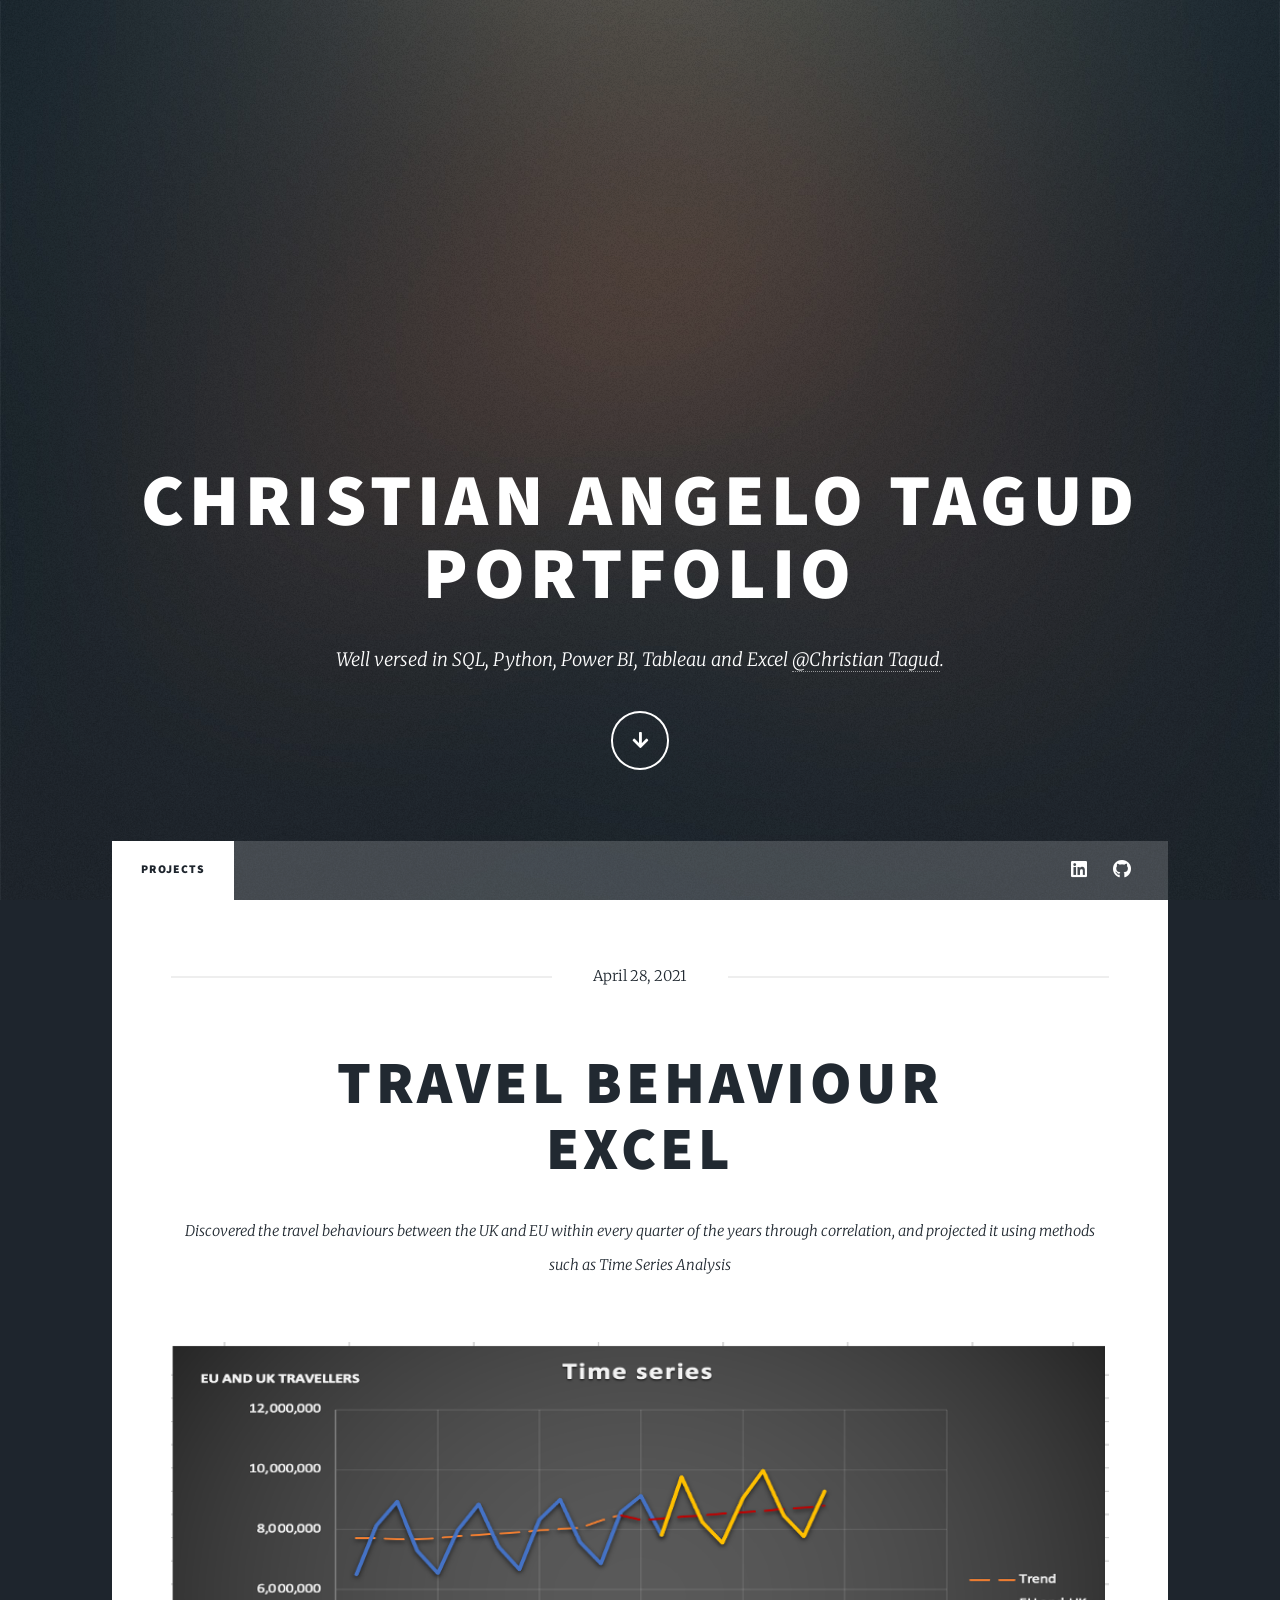
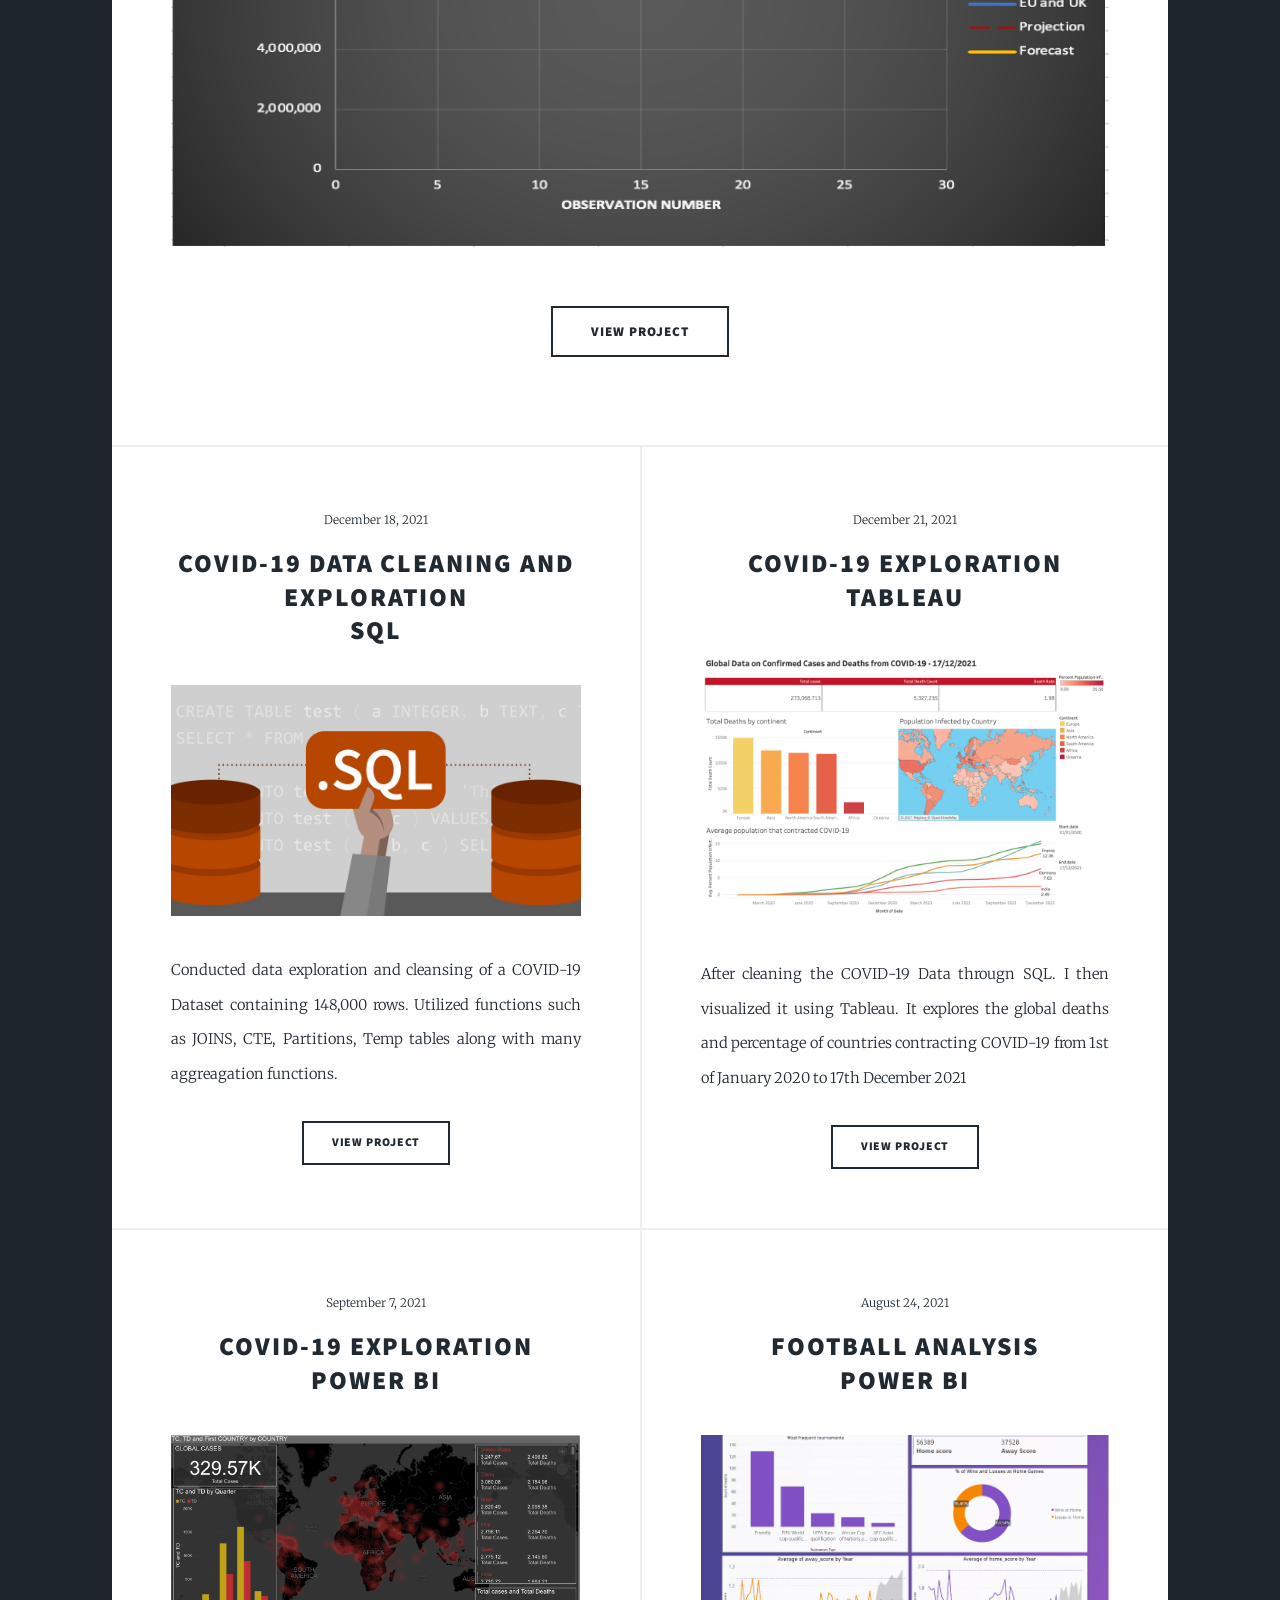
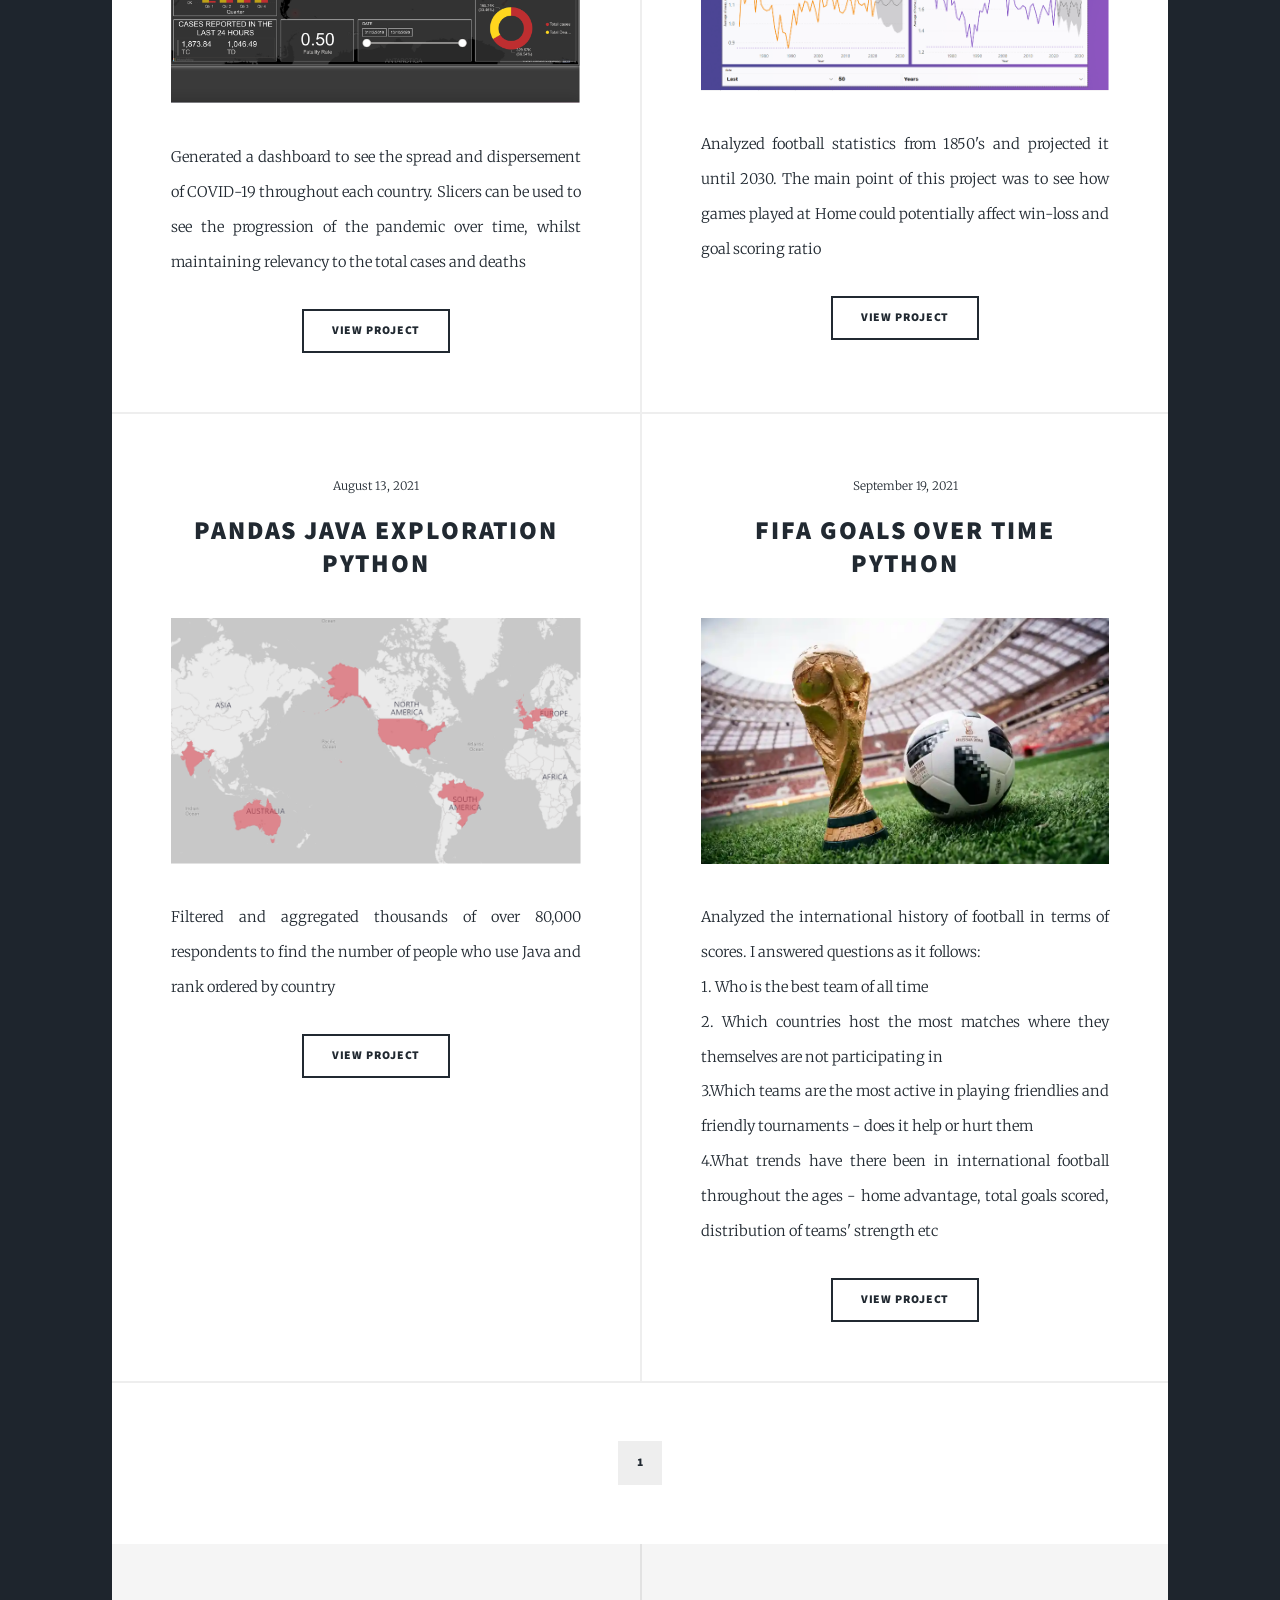
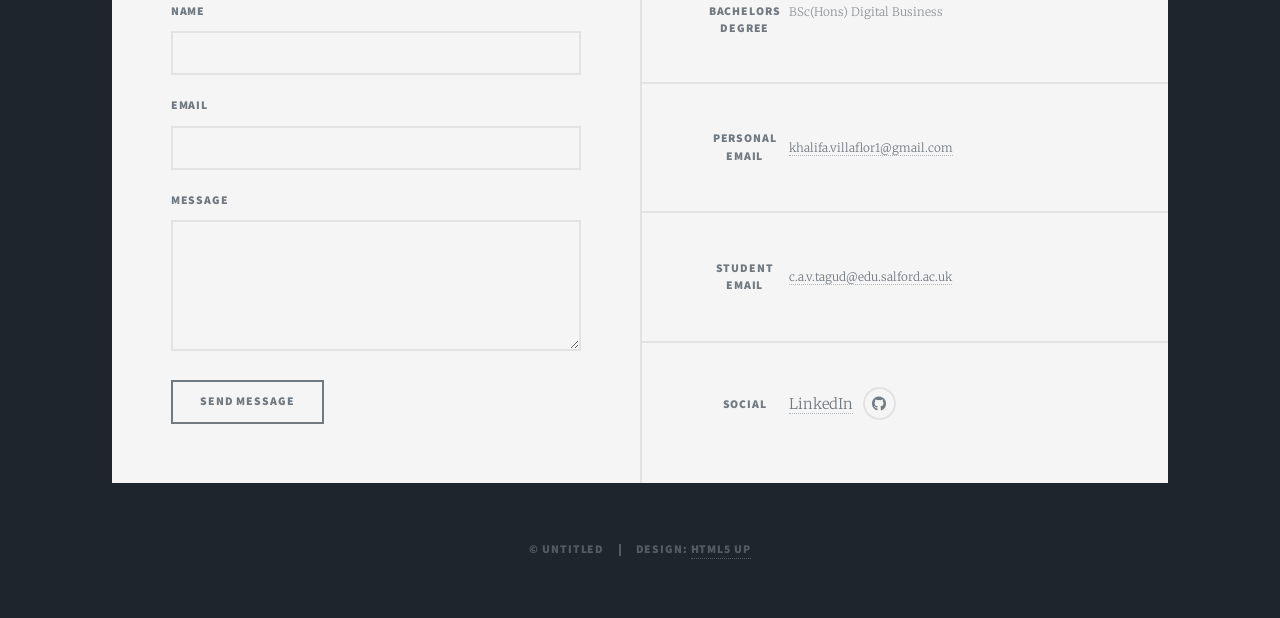
==== index.html @ 9b490830 "Add files via upload" ====
<!DOCTYPE HTML>
<!--
-->
<html>
	<head>
		<title>Christian Tagud's Portfolio Website</title>
		<meta charset="utf-8" />
		<meta name="viewport" content="width=device-width, initial-scale=1, user-scalable=no" />
		<link rel="stylesheet" href="assets/css/main.css" />
		<noscript><link rel="stylesheet" href="assets/css/noscript.css" /></noscript>
	</head>
	<body class="is-preload">

		<!-- Wrapper -->
			<div id="wrapper" class="fade-in">

				<!-- Intro -->
					<div id="intro">
						<h1>Christian Angelo Tagud </br>
						Portfolio</h1>
						<p>Well versed in SQL, Python, Power BI, Tableau and Excel <a href="https://www.linkedin.com/in/christian-villaflor-5797161b7/"> @Christian Tagud</a>.</p>
						<ul class="actions">
							<li><a href="https://github.com/ctagud" class="button icon solid solo fa-arrow-down scrolly">Continue</a></li>
						</ul>
					</div>


				<!-- Nav -->
					<nav id="nav">
						<ul class="links">
							<li class="active"><a href="index.html">Projects</a></li>
						</ul>
						<ul class="icons">
							<li><a href="https://www.linkedin.com/in/christian-villaflor-5797161b7/" class="icon brands fa-linkedin"><span class="label">Instagram</span></a></li>
							<li><a href="#" class="icon brands fa-github"><span class="label">GitHub</span></a></li>
						</ul>
					</nav>

				<!-- Main -->
					<div id="main">

						<!-- Featured Post -->
							<article class="post featured">
								<header class="major">
									<span class="date">April 28, 2021</span>
									<h2><a href="https://github.com/Khaloof123/Projects/blob/main/Travel%20behaviour.pdf">Travel Behaviour<br/>
									Excel</a></h2>
									<p>Discovered the travel behaviours between the UK and EU within every quarter of the years through correlation, and projected it using methods such as Time Series Analysis</p>
								</header>
								<a href="https://github.com/Khaloof123/Projects/blob/main/Travel%20behaviour.pdf" class="image main"><img src="images/time.png" alt="" /></a>
								<ul class="actions special">
									<li><a href="https://github.com/Khaloof123/Projects/blob/main/Travel%20behaviour.pdf" class="button large">VIEW PROJECT</a></li>
								</ul>
							</article>

						<!-- Posts -->
							<section class="posts">
								<article>
									<header>
										<span class="date">December 18, 2021</span>
										<h2><a href="https://github.com/Khaloof123/SQLprojects/blob/main/SQLDataExploration.sql" target = "_blank">Covid-19 Data Cleaning and exploration<br />
										SQL</a></h2>
									</header>

									<a href="https://github.com/Khaloof123/SQLprojects/blob/main/SQLDataExploration.sql" target = "_blank" class="image fit"><img src="images/sqlpic.jpg" alt="" /></a>
									<p>Conducted data exploration and cleansing of a COVID-19 Dataset containing 148,000 rows. Utilized functions such as JOINS, CTE, Partitions, Temp tables along with many aggreagation functions.</p>
									<ul class="actions special">
										<li><a href="https://github.com/Khaloof123/SQLprojects/blob/main/SQLDataExploration.sql" target = "_blank" class="button">VIEW PROJECT</a></li>
									</ul>
								</article>
								<article>
									<header>
										<span class="date">December 21, 2021</span>
										<h2><a href="https://public.tableau.com/app/profile/christian.angelo6536/viz/COVID-19Globalstatistics/Dashboard1" target = "_blank" >COVID-19 EXPLORATION<br />
										Tableau</a></h2>
									</header>
									<a href="https://public.tableau.com/app/profile/christian.angelo6536/viz/COVID-19Globalstatistics/Dashboard1" target = "_blank" class="image fit"><img src="images/tableau.png" alt="" /></a>
									<p>After cleaning the COVID-19 Data througn SQL. I then visualized it using Tableau. It explores the global deaths and percentage of countries contracting COVID-19 from 1st of January 2020 to 17th December 2021</p>
									<ul class="actions special">
										<li><a href="https://public.tableau.com/app/profile/christian.angelo6536/viz/COVID-19Globalstatistics/Dashboard1" class="button" target=”_blank”>VIEW PROJECT</a></li>
									</ul>
								</article>

								<article>
									<header>
										<span class="date">September 7, 2021</span>
										<h2><a href="https://github.com/Khaloof123/PowerBI/blob/main/Covid-19%20map-2.pdf" target = "_blank" >COVID-19 Exploration
										Power BI</a></h2>
									</header>
									<a href="https://github.com/Khaloof123/PowerBI/blob/main/Covid-19%20map-2.pdf" target = "_blank" class="image fit"><img src="images/Picture 1.png" alt="" /></a>
									<p>Generated a dashboard to see the spread and dispersement of COVID-19 throughout each country. Slicers can be used to see the progression of the pandemic over time, whilst maintaining relevancy to the total cases and deaths</p>
									<ul class="actions special">
										<li><a href="https://github.com/Khaloof123/PowerBI/blob/main/Covid-19%20map-2.pdf" target=”_blank” class="button">VIEW PROJECT</a></li>
									</ul>
								</article>
								<article>
									<header>
										<span class="date">August 24, 2021</span>
										<h2><a href="https://github.com/Khaloof123/PowerBI/blob/main/Updated%20football%20data-2.pdf" target = "_blank">Football analysis<br />
										Power BI</a></h2>
									</header>
									<a href="https://github.com/Khaloof123/PowerBI/blob/main/Updated%20football%20data-2.pdf" target = "_blank" class="image fit"><img src="images/Picture 2.png" alt="" /></a>
									<p>Analyzed football statistics from 1850's and projected it until 2030. The main point of this project was to see how games played at Home could potentially affect win-loss and goal scoring ratio</p>
									<ul class="actions special">
										<li><a href="https://github.com/Khaloof123/PowerBI/blob/main/Updated%20football%20data-2.pdf" target = "_blank" class="button">VIEW PROJECT</a></li>
									</ul>
								</article>
								<article>
									<header>
										<span class="date">August 13, 2021</span>
										<h2><a href="https://github.com/Khaloof123/Projects/blob/main/Pandas%20java%20project.ipynb" target = "_blank">Pandas Java exploration<br />
										Python</a></h2>
									</header>
									<a href="https://github.com/Khaloof123/Projects/blob/main/Pandas%20java%20project.ipynb" target = "_blank" class="image fit"><img src="images/map.png" alt="" /></a>
									<p>Filtered and aggregated thousands of over 80,000 respondents to find the number of people who use Java and rank ordered by country</p>
									<ul class="actions special">
										<li><a href="https://github.com/Khaloof123/Python-projects/blob/main/FIFA%20Goals%20over%20time.ipynb" target = "_blank"class="button">VIEW PROJECT</a></li>
									</ul>
								</article>
								<article>
									<header>
										<span class="date">September 19, 2021</span>
										<h2><a href="https://github.com/Khaloof123/Python-projects/blob/main/FIFA%20Goals%20over%20time.ipynb" target = "_blank">FIFA Goals over time<br />
									 	Python</a></h2>
									</header>
									<a href="https://github.com/Khaloof123/Python-projects/blob/main/FIFA%20Goals%20over%20time.ipynb" target = "_blank" class="image fit"><img src="images/fifa.webp" alt="" /></a>
									<p>Analyzed the international history of football in terms of scores. I answered questions as it follows: <br />
										1. Who is the best team of all time </br>
										2. Which countries host the most matches where they themselves are not participating in</br>
										3.Which teams are the most active in playing friendlies and friendly tournaments - does it help or hurt them</br>
										4.What trends have there been in international football throughout the ages - home advantage, total goals scored, distribution of teams' strength etc</br>

									</p>
									<ul class="actions special">
										<li><a href="https://github.com/Khaloof123/Python-projects/blob/main/FIFA%20Goals%20over%20time.ipynb" target = "_blank" class="button">VIEW PROJECT</a></li>
									</ul>
								</article>


							</section>

						<!-- Footer -->
							<footer>
								<div class="pagination">
									<!--<a href="#" class="previous">Prev</a>-->
									<a href="#" class="page active">1</a>

								</div>
							</footer>

					</div>

				<!-- Footer -->
					<footer id="footer">
						<section>
							<form method="post" action="#">
								<div class="fields">
									<div class="field">
										<label for="name">Name</label>
										<input type="text" name="name" id="name" />
									</div>
									<div class="field">
										<label for="email">Email</label>
										<input type="text" name="email" id="email" />
									</div>
									<div class="field">
										<label for="message">Message</label>
										<textarea name="message" id="message" rows="3"></textarea>
									</div>
								</div>
								<ul class="actions">
									<li><input type="submit" value="Send Message" /></li>
								</ul>
							</form>
						</section>
						<section class="split contact">
							<section class="alt">
								<h3>Bachelors degree</h3>
								<p>BSc(Hons) Digital Business</p>
							</section>
							<section>
								<h3>Personal email</h3>
								<p><a href="#">khalifa.villaflor1@gmail.com</a></p>
							</section>
							<section>
								<h3>Student email</h3>
								<p><a href="#">c.a.v.tagud@edu.salford.ac.uk</a></p>
							</section>
							<section>
								<h3>Social</h3>
								<ul class="icons alt">
									<li><a href="https://www.linkedin.com/in/christian-villaflor-5797161b7/"><span class="label">LinkedIn</span></a></li>
									<li><a href="https://github.com/ctagud" class="icon brands alt fa-github"><span class="label">GitHub</span></a></li>
								</ul>
							</section>
						</section>
					</footer>

				<!-- Copyright -->
					<div id="copyright">
						<ul><li>&copy; Untitled</li><li>Design: <a href="https://html5up.net">HTML5 UP</a></li></ul>
					</div>

			</div>

		<!-- Scripts -->
			<script src="assets/js/jquery.min.js"></script>
			<script src="assets/js/jquery.scrollex.min.js"></script>
			<script src="assets/js/jquery.scrolly.min.js"></script>
			<script src="assets/js/browser.min.js"></script>
			<script src="assets/js/breakpoints.min.js"></script>
			<script src="assets/js/util.js"></script>
			<script src="assets/js/main.js"></script>

	</body>
</html>
---- assets/css/main.css ----
@import url(fontawesome-all.min.css);
@import url("https://fonts.googleapis.com/css?family=Merriweather:300,700,300italic,700italic|Source+Sans+Pro:900");

/*
	Massively by HTML5 UP
	html5up.net | @ajlkn
	Free for personal and commercial use under the CCA 3.0 license (html5up.net/license)
*/

html, body, div, span, applet, object,
iframe, h1, h2, h3, h4, h5, h6, p, blockquote,
pre, a, abbr, acronym, address, big, cite,
code, del, dfn, em, img, ins, kbd, q, s, samp,
small, strike, strong, sub, sup, tt, var, b,
u, i, center, dl, dt, dd, ol, ul, li, fieldset,
form, label, legend, table, caption, tbody,
tfoot, thead, tr, th, td, article, aside,
canvas, details, embed, figure, figcaption,
footer, header, hgroup, menu, nav, output, ruby,
section, summary, time, mark, audio, video {
	margin: 0;
	padding: 0;
	border: 0;
	font-size: 100%;
	font: inherit;
	vertical-align: baseline;}

article, aside, details, figcaption, figure,
footer, header, hgroup, menu, nav, section {
	display: block;}

body {
	line-height: 1;
}

ol, ul {
	list-style: none;
}

blockquote, q {
	quotes: none;
}

	blockquote:before, blockquote:after, q:before, q:after {
		content: '';
		content: none;
	}

table {
	border-collapse: collapse;
	border-spacing: 0;
}

body {
	-webkit-text-size-adjust: none;
}

mark {
	background-color: transparent;
	color: inherit;
}

input::-moz-focus-inner {
	border: 0;
	padding: 0;
}

input, select, textarea {
	-moz-appearance: none;
	-webkit-appearance: none;
	-ms-appearance: none;
	appearance: none;
}

/* Basic */

	@-ms-viewport {
		width: device-width;
	}

	body {
		-ms-overflow-style: scrollbar;
	}

	@media screen and (max-width: 480px) {

		html, body {
			min-width: 320px;
		}

	}

	html {
		box-sizing: border-box;
	}

	*, *:before, *:after {
		box-sizing: inherit;
	}

	body {
		background-color: #1e252d;
	}

		body.is-preload *, body.is-preload *:before, body.is-preload *:after {
			-moz-animation: none !important;
			-webkit-animation: none !important;
			-ms-animation: none !important;
			animation: none !important;
			-moz-transition: none !important;
			-webkit-transition: none !important;
			-ms-transition: none !important;
			transition: none !important;
		}

/* Type */

	html {
		font-size: 16pt;
	}

		@media screen and (max-width: 1680px) {

			html {
				font-size: 12pt;
			}

		}

		@media screen and (max-width: 1280px) {

			html {
				font-size: 11pt;
			}

		}

		@media screen and (max-width: 360px) {

			html {
				font-size: 10pt;
			}

		}

	body {
		color: #212931;
	}

	body, input, select, textarea {
		font-family: "Merriweather", Georgia, serif;
		font-weight: 300;
		font-size: 1rem;
		line-height: 2.375;
	}

	a {
		-moz-transition: color 0.2s ease-in-out, background-color 0.2s ease-in-out, border-color 0.2s ease-in-out, box-shadow 0.2s ease-in-out;
		-webkit-transition: color 0.2s ease-in-out, background-color 0.2s ease-in-out, border-color 0.2s ease-in-out, box-shadow 0.2s ease-in-out;
		-ms-transition: color 0.2s ease-in-out, background-color 0.2s ease-in-out, border-color 0.2s ease-in-out, box-shadow 0.2s ease-in-out;
		transition: color 0.2s ease-in-out, background-color 0.2s ease-in-out, border-color 0.2s ease-in-out, box-shadow 0.2s ease-in-out;
		border-bottom: dotted 1px;
		text-decoration: none;
	}

		a:hover {
			border-bottom-color: transparent;
		}

	strong, b {
		font-weight: 600;
	}

	em, i {
		font-style: italic;
	}

	p {
		text-align: justify;
		margin: 0 0 2rem 0;
	}

	h1, h2, h3, h4, h5, h6 {
		font-family: "Source Sans Pro", Helvetica, sans-serif;
		font-weight: 900;
		line-height: 1.5;
		letter-spacing: 0.075em;
		text-transform: uppercase;
		margin: 0 0 1rem 0;
	}

		h1 a, h2 a, h3 a, h4 a, h5 a, h6 a {
			border-bottom: 0;
			color: inherit;
			text-decoration: none;
		}

	h1 {
		font-size: 4rem;
		line-height: 1.1;
		margin: 0 0 2rem 0;
	}

	h2 {
		font-size: 1.75rem;
		line-height: 1.3;
		margin: 0 0 1.5rem 0;
	}

	h3 {
		font-size: 1.25rem;
		margin: 0 0 1.5rem 0;
	}

	h4 {
		font-size: 1rem;
	}

	h5 {
		font-size: 0.9rem;
	}

	h6 {
		font-size: 0.8rem;
	}

	sub {
		font-size: 0.8rem;
		position: relative;
		top: 0.5rem;
	}

	sup {
		font-size: 0.8rem;
		position: relative;
		top: -0.5rem;
	}

	blockquote {
		border-left: solid 4px;
		font-style: italic;
		margin: 0 0 2rem 0;
		padding: 0.5rem 0 0.5rem 2rem;
	}

	code {
		border: solid 2px;
		font-family: "Courier New", monospace;
		font-size: 0.9rem;
		margin: 0 0.25rem;
		padding: 0.25rem 0.65rem;
	}

	pre {
		-webkit-overflow-scrolling: touch;
		font-family: "Courier New", monospace;
		font-size: 0.9rem;
		margin: 0 0 2rem 0;
	}

		pre code {
			display: block;
			line-height: 1.75;
			padding: 1rem 1.5rem;
			overflow-x: auto;
		}

	hr {
		border: 0;
		border-bottom: solid 2px;
		margin: 3rem 0;
	}

		hr.major {
			margin: 5rem 0;
		}

	.align-left {
		text-align: left;
	}

	.align-center {
		text-align: center;
	}

	.align-right {
		text-align: right;
	}

	input, select, textarea {
		color: #212931;
	}

	a {
		color: #212931;
		border-bottom-color: rgba(33, 41, 49, 0.5);
	}

		a:hover {
			border-bottom-color: transparent;
			color: #18bfef !important;
		}

	strong, b {
		color: #212931;
	}

	h1, h2, h3, h4, h5, h6 {
		color: #212931;
	}

	blockquote {
		border-left-color: #eeeeee;
	}

	code {
		background: rgba(220, 220, 220, 0.25);
		border-color: #eeeeee;
	}

	hr {
		border-bottom-color: #eeeeee;
	}

/* Row */

	.row {
		display: flex;
		flex-wrap: wrap;
		box-sizing: border-box;
		align-items: stretch;
	}

		.row > * {
			box-sizing: border-box;
		}

		.row.gtr-uniform > * > :last-child {
			margin-bottom: 0;
		}

		.row.aln-left {
			justify-content: flex-start;
		}

		.row.aln-center {
			justify-content: center;
		}

		.row.aln-right {
			justify-content: flex-end;
		}

		.row.aln-top {
			align-items: flex-start;
		}

		.row.aln-middle {
			align-items: center;
		}

		.row.aln-bottom {
			align-items: flex-end;
		}

		.row > .imp {
			order: -1;
		}

		.row > .col-1 {
			width: 8.33333%;
		}

		.row > .off-1 {
			margin-left: 8.33333%;
		}

		.row > .col-2 {
			width: 16.66667%;
		}

		.row > .off-2 {
			margin-left: 16.66667%;
		}

		.row > .col-3 {
			width: 25%;
		}

		.row > .off-3 {
			margin-left: 25%;
		}

		.row > .col-4 {
			width: 33.33333%;
		}

		.row > .off-4 {
			margin-left: 33.33333%;
		}

		.row > .col-5 {
			width: 41.66667%;
		}

		.row > .off-5 {
			margin-left: 41.66667%;
		}

		.row > .col-6 {
			width: 50%;
		}

		.row > .off-6 {
			margin-left: 50%;
		}

		.row > .col-7 {
			width: 58.33333%;
		}

		.row > .off-7 {
			margin-left: 58.33333%;
		}

		.row > .col-8 {
			width: 66.66667%;
		}

		.row > .off-8 {
			margin-left: 66.66667%;
		}

		.row > .col-9 {
			width: 75%;
		}

		.row > .off-9 {
			margin-left: 75%;
		}

		.row > .col-10 {
			width: 83.33333%;
		}

		.row > .off-10 {
			margin-left: 83.33333%;
		}

		.row > .col-11 {
			width: 91.66667%;
		}

		.row > .off-11 {
			margin-left: 91.66667%;
		}

		.row > .col-12 {
			width: 100%;
		}

		.row > .off-12 {
			margin-left: 100%;
		}

		.row.gtr-0 {
			margin-top: 0;
			margin-left: 0rem;
		}

			.row.gtr-0 > * {
				padding: 0 0 0 0rem;
			}

			.row.gtr-0.gtr-uniform {
				margin-top: 0rem;
			}

				.row.gtr-0.gtr-uniform > * {
					padding-top: 0rem;
				}

		.row.gtr-25 {
			margin-top: 0;
			margin-left: -0.375rem;
		}

			.row.gtr-25 > * {
				padding: 0 0 0 0.375rem;
			}

			.row.gtr-25.gtr-uniform {
				margin-top: -0.375rem;
			}

				.row.gtr-25.gtr-uniform > * {
					padding-top: 0.375rem;
				}

		.row.gtr-50 {
			margin-top: 0;
			margin-left: -0.75rem;
		}

			.row.gtr-50 > * {
				padding: 0 0 0 0.75rem;
			}

			.row.gtr-50.gtr-uniform {
				margin-top: -0.75rem;
			}

				.row.gtr-50.gtr-uniform > * {
					padding-top: 0.75rem;
				}

		.row {
			margin-top: 0;
			margin-left: -1.5rem;
		}

			.row > * {
				padding: 0 0 0 1.5rem;
			}

			.row.gtr-uniform {
				margin-top: -1.5rem;
			}

				.row.gtr-uniform > * {
					padding-top: 1.5rem;
				}

		.row.gtr-150 {
			margin-top: 0;
			margin-left: -2.25rem;
		}

			.row.gtr-150 > * {
				padding: 0 0 0 2.25rem;
			}

			.row.gtr-150.gtr-uniform {
				margin-top: -2.25rem;
			}

				.row.gtr-150.gtr-uniform > * {
					padding-top: 2.25rem;
				}

		.row.gtr-200 {
			margin-top: 0;
			margin-left: -3rem;
		}

			.row.gtr-200 > * {
				padding: 0 0 0 3rem;
			}

			.row.gtr-200.gtr-uniform {
				margin-top: -3rem;
			}

				.row.gtr-200.gtr-uniform > * {
					padding-top: 3rem;
				}

		@media screen and (max-width: 1680px) {

			.row {
				display: flex;
				flex-wrap: wrap;
				box-sizing: border-box;
				align-items: stretch;
			}

				.row > * {
					box-sizing: border-box;
				}

				.row.gtr-uniform > * > :last-child {
					margin-bottom: 0;
				}

				.row.aln-left {
					justify-content: flex-start;
				}

				.row.aln-center {
					justify-content: center;
				}

				.row.aln-right {
					justify-content: flex-end;
				}

				.row.aln-top {
					align-items: flex-start;
				}

				.row.aln-middle {
					align-items: center;
				}

				.row.aln-bottom {
					align-items: flex-end;
				}

				.row > .imp-xlarge {
					order: -1;
				}

				.row > .col-1-xlarge {
					width: 8.33333%;
				}

				.row > .off-1-xlarge {
					margin-left: 8.33333%;
				}

				.row > .col-2-xlarge {
					width: 16.66667%;
				}

				.row > .off-2-xlarge {
					margin-left: 16.66667%;
				}

				.row > .col-3-xlarge {
					width: 25%;
				}

				.row > .off-3-xlarge {
					margin-left: 25%;
				}

				.row > .col-4-xlarge {
					width: 33.33333%;
				}

				.row > .off-4-xlarge {
					margin-left: 33.33333%;
				}

				.row > .col-5-xlarge {
					width: 41.66667%;
				}

				.row > .off-5-xlarge {
					margin-left: 41.66667%;
				}

				.row > .col-6-xlarge {
					width: 50%;
				}

				.row > .off-6-xlarge {
					margin-left: 50%;
				}

				.row > .col-7-xlarge {
					width: 58.33333%;
				}

				.row > .off-7-xlarge {
					margin-left: 58.33333%;
				}

				.row > .col-8-xlarge {
					width: 66.66667%;
				}

				.row > .off-8-xlarge {
					margin-left: 66.66667%;
				}

				.row > .col-9-xlarge {
					width: 75%;
				}

				.row > .off-9-xlarge {
					margin-left: 75%;
				}

				.row > .col-10-xlarge {
					width: 83.33333%;
				}

				.row > .off-10-xlarge {
					margin-left: 83.33333%;
				}

				.row > .col-11-xlarge {
					width: 91.66667%;
				}

				.row > .off-11-xlarge {
					margin-left: 91.66667%;
				}

				.row > .col-12-xlarge {
					width: 100%;
				}

				.row > .off-12-xlarge {
					margin-left: 100%;
				}

				.row.gtr-0 {
					margin-top: 0;
					margin-left: 0rem;
				}

					.row.gtr-0 > * {
						padding: 0 0 0 0rem;
					}

					.row.gtr-0.gtr-uniform {
						margin-top: 0rem;
					}

						.row.gtr-0.gtr-uniform > * {
							padding-top: 0rem;
						}

				.row.gtr-25 {
					margin-top: 0;
					margin-left: -0.375rem;
				}

					.row.gtr-25 > * {
						padding: 0 0 0 0.375rem;
					}

					.row.gtr-25.gtr-uniform {
						margin-top: -0.375rem;
					}

						.row.gtr-25.gtr-uniform > * {
							padding-top: 0.375rem;
						}

				.row.gtr-50 {
					margin-top: 0;
					margin-left: -0.75rem;
				}

					.row.gtr-50 > * {
						padding: 0 0 0 0.75rem;
					}

					.row.gtr-50.gtr-uniform {
						margin-top: -0.75rem;
					}

						.row.gtr-50.gtr-uniform > * {
							padding-top: 0.75rem;
						}

				.row {
					margin-top: 0;
					margin-left: -1.5rem;
				}

					.row > * {
						padding: 0 0 0 1.5rem;
					}

					.row.gtr-uniform {
						margin-top: -1.5rem;
					}

						.row.gtr-uniform > * {
							padding-top: 1.5rem;
						}

				.row.gtr-150 {
					margin-top: 0;
					margin-left: -2.25rem;
				}

					.row.gtr-150 > * {
						padding: 0 0 0 2.25rem;
					}

					.row.gtr-150.gtr-uniform {
						margin-top: -2.25rem;
					}

						.row.gtr-150.gtr-uniform > * {
							padding-top: 2.25rem;
						}

				.row.gtr-200 {
					margin-top: 0;
					margin-left: -3rem;
				}

					.row.gtr-200 > * {
						padding: 0 0 0 3rem;
					}

					.row.gtr-200.gtr-uniform {
						margin-top: -3rem;
					}

						.row.gtr-200.gtr-uniform > * {
							padding-top: 3rem;
						}

		}

		@media screen and (max-width: 1280px) {

			.row {
				display: flex;
				flex-wrap: wrap;
				box-sizing: border-box;
				align-items: stretch;
			}

				.row > * {
					box-sizing: border-box;
				}

				.row.gtr-uniform > * > :last-child {
					margin-bottom: 0;
				}

				.row.aln-left {
					justify-content: flex-start;
				}

				.row.aln-center {
					justify-content: center;
				}

				.row.aln-right {
					justify-content: flex-end;
				}

				.row.aln-top {
					align-items: flex-start;
				}

				.row.aln-middle {
					align-items: center;
				}

				.row.aln-bottom {
					align-items: flex-end;
				}

				.row > .imp-large {
					order: -1;
				}

				.row > .col-1-large {
					width: 8.33333%;
				}

				.row > .off-1-large {
					margin-left: 8.33333%;
				}

				.row > .col-2-large {
					width: 16.66667%;
				}

				.row > .off-2-large {
					margin-left: 16.66667%;
				}

				.row > .col-3-large {
					width: 25%;
				}

				.row > .off-3-large {
					margin-left: 25%;
				}

				.row > .col-4-large {
					width: 33.33333%;
				}

				.row > .off-4-large {
					margin-left: 33.33333%;
				}

				.row > .col-5-large {
					width: 41.66667%;
				}

				.row > .off-5-large {
					margin-left: 41.66667%;
				}

				.row > .col-6-large {
					width: 50%;
				}

				.row > .off-6-large {
					margin-left: 50%;
				}

				.row > .col-7-large {
					width: 58.33333%;
				}

				.row > .off-7-large {
					margin-left: 58.33333%;
				}

				.row > .col-8-large {
					width: 66.66667%;
				}

				.row > .off-8-large {
					margin-left: 66.66667%;
				}

				.row > .col-9-large {
					width: 75%;
				}

				.row > .off-9-large {
					margin-left: 75%;
				}

				.row > .col-10-large {
					width: 83.33333%;
				}

				.row > .off-10-large {
					margin-left: 83.33333%;
				}

				.row > .col-11-large {
					width: 91.66667%;
				}

				.row > .off-11-large {
					margin-left: 91.66667%;
				}

				.row > .col-12-large {
					width: 100%;
				}

				.row > .off-12-large {
					margin-left: 100%;
				}

				.row.gtr-0 {
					margin-top: 0;
					margin-left: 0rem;
				}

					.row.gtr-0 > * {
						padding: 0 0 0 0rem;
					}

					.row.gtr-0.gtr-uniform {
						margin-top: 0rem;
					}

						.row.gtr-0.gtr-uniform > * {
							padding-top: 0rem;
						}

				.row.gtr-25 {
					margin-top: 0;
					margin-left: -0.375rem;
				}

					.row.gtr-25 > * {
						padding: 0 0 0 0.375rem;
					}

					.row.gtr-25.gtr-uniform {
						margin-top: -0.375rem;
					}

						.row.gtr-25.gtr-uniform > * {
							padding-top: 0.375rem;
						}

				.row.gtr-50 {
					margin-top: 0;
					margin-left: -0.75rem;
				}

					.row.gtr-50 > * {
						padding: 0 0 0 0.75rem;
					}

					.row.gtr-50.gtr-uniform {
						margin-top: -0.75rem;
					}

						.row.gtr-50.gtr-uniform > * {
							padding-top: 0.75rem;
						}

				.row {
					margin-top: 0;
					margin-left: -1.5rem;
				}

					.row > * {
						padding: 0 0 0 1.5rem;
					}

					.row.gtr-uniform {
						margin-top: -1.5rem;
					}

						.row.gtr-uniform > * {
							padding-top: 1.5rem;
						}

				.row.gtr-150 {
					margin-top: 0;
					margin-left: -2.25rem;
				}

					.row.gtr-150 > * {
						padding: 0 0 0 2.25rem;
					}

					.row.gtr-150.gtr-uniform {
						margin-top: -2.25rem;
					}

						.row.gtr-150.gtr-uniform > * {
							padding-top: 2.25rem;
						}

				.row.gtr-200 {
					margin-top: 0;
					margin-left: -3rem;
				}

					.row.gtr-200 > * {
						padding: 0 0 0 3rem;
					}

					.row.gtr-200.gtr-uniform {
						margin-top: -3rem;
					}

						.row.gtr-200.gtr-uniform > * {
							padding-top: 3rem;
						}

		}

		@media screen and (max-width: 980px) {

			.row {
				display: flex;
				flex-wrap: wrap;
				box-sizing: border-box;
				align-items: stretch;
			}

				.row > * {
					box-sizing: border-box;
				}

				.row.gtr-uniform > * > :last-child {
					margin-bottom: 0;
				}

				.row.aln-left {
					justify-content: flex-start;
				}

				.row.aln-center {
					justify-content: center;
				}

				.row.aln-right {
					justify-content: flex-end;
				}

				.row.aln-top {
					align-items: flex-start;
				}

				.row.aln-middle {
					align-items: center;
				}

				.row.aln-bottom {
					align-items: flex-end;
				}

				.row > .imp-medium {
					order: -1;
				}

				.row > .col-1-medium {
					width: 8.33333%;
				}

				.row > .off-1-medium {
					margin-left: 8.33333%;
				}

				.row > .col-2-medium {
					width: 16.66667%;
				}

				.row > .off-2-medium {
					margin-left: 16.66667%;
				}

				.row > .col-3-medium {
					width: 25%;
				}

				.row > .off-3-medium {
					margin-left: 25%;
				}

				.row > .col-4-medium {
					width: 33.33333%;
				}

				.row > .off-4-medium {
					margin-left: 33.33333%;
				}

				.row > .col-5-medium {
					width: 41.66667%;
				}

				.row > .off-5-medium {
					margin-left: 41.66667%;
				}

				.row > .col-6-medium {
					width: 50%;
				}

				.row > .off-6-medium {
					margin-left: 50%;
				}

				.row > .col-7-medium {
					width: 58.33333%;
				}

				.row > .off-7-medium {
					margin-left: 58.33333%;
				}

				.row > .col-8-medium {
					width: 66.66667%;
				}

				.row > .off-8-medium {
					margin-left: 66.66667%;
				}

				.row > .col-9-medium {
					width: 75%;
				}

				.row > .off-9-medium {
					margin-left: 75%;
				}

				.row > .col-10-medium {
					width: 83.33333%;
				}

				.row > .off-10-medium {
					margin-left: 83.33333%;
				}

				.row > .col-11-medium {
					width: 91.66667%;
				}

				.row > .off-11-medium {
					margin-left: 91.66667%;
				}

				.row > .col-12-medium {
					width: 100%;
				}

				.row > .off-12-medium {
					margin-left: 100%;
				}

				.row.gtr-0 {
					margin-top: 0;
					margin-left: 0rem;
				}

					.row.gtr-0 > * {
						padding: 0 0 0 0rem;
					}

					.row.gtr-0.gtr-uniform {
						margin-top: 0rem;
					}

						.row.gtr-0.gtr-uniform > * {
							padding-top: 0rem;
						}

				.row.gtr-25 {
					margin-top: 0;
					margin-left: -0.375rem;
				}

					.row.gtr-25 > * {
						padding: 0 0 0 0.375rem;
					}

					.row.gtr-25.gtr-uniform {
						margin-top: -0.375rem;
					}

						.row.gtr-25.gtr-uniform > * {
							padding-top: 0.375rem;
						}

				.row.gtr-50 {
					margin-top: 0;
					margin-left: -0.75rem;
				}

					.row.gtr-50 > * {
						padding: 0 0 0 0.75rem;
					}

					.row.gtr-50.gtr-uniform {
						margin-top: -0.75rem;
					}

						.row.gtr-50.gtr-uniform > * {
							padding-top: 0.75rem;
						}

				.row {
					margin-top: 0;
					margin-left: -1.5rem;
				}

					.row > * {
						padding: 0 0 0 1.5rem;
					}

					.row.gtr-uniform {
						margin-top: -1.5rem;
					}

						.row.gtr-uniform > * {
							padding-top: 1.5rem;
						}

				.row.gtr-150 {
					margin-top: 0;
					margin-left: -2.25rem;
				}

					.row.gtr-150 > * {
						padding: 0 0 0 2.25rem;
					}

					.row.gtr-150.gtr-uniform {
						margin-top: -2.25rem;
					}

						.row.gtr-150.gtr-uniform > * {
							padding-top: 2.25rem;
						}

				.row.gtr-200 {
					margin-top: 0;
					margin-left: -3rem;
				}

					.row.gtr-200 > * {
						padding: 0 0 0 3rem;
					}

					.row.gtr-200.gtr-uniform {
						margin-top: -3rem;
					}

						.row.gtr-200.gtr-uniform > * {
							padding-top: 3rem;
						}

		}

		@media screen and (max-width: 736px) {

			.row {
				display: flex;
				flex-wrap: wrap;
				box-sizing: border-box;
				align-items: stretch;
			}

				.row > * {
					box-sizing: border-box;
				}

				.row.gtr-uniform > * > :last-child {
					margin-bottom: 0;
				}

				.row.aln-left {
					justify-content: flex-start;
				}

				.row.aln-center {
					justify-content: center;
				}

				.row.aln-right {
					justify-content: flex-end;
				}

				.row.aln-top {
					align-items: flex-start;
				}

				.row.aln-middle {
					align-items: center;
				}

				.row.aln-bottom {
					align-items: flex-end;
				}

				.row > .imp-small {
					order: -1;
				}

				.row > .col-1-small {
					width: 8.33333%;
				}

				.row > .off-1-small {
					margin-left: 8.33333%;
				}

				.row > .col-2-small {
					width: 16.66667%;
				}

				.row > .off-2-small {
					margin-left: 16.66667%;
				}

				.row > .col-3-small {
					width: 25%;
				}

				.row > .off-3-small {
					margin-left: 25%;
				}

				.row > .col-4-small {
					width: 33.33333%;
				}

				.row > .off-4-small {
					margin-left: 33.33333%;
				}

				.row > .col-5-small {
					width: 41.66667%;
				}

				.row > .off-5-small {
					margin-left: 41.66667%;
				}

				.row > .col-6-small {
					width: 50%;
				}

				.row > .off-6-small {
					margin-left: 50%;
				}

				.row > .col-7-small {
					width: 58.33333%;
				}

				.row > .off-7-small {
					margin-left: 58.33333%;
				}

				.row > .col-8-small {
					width: 66.66667%;
				}

				.row > .off-8-small {
					margin-left: 66.66667%;
				}

				.row > .col-9-small {
					width: 75%;
				}

				.row > .off-9-small {
					margin-left: 75%;
				}

				.row > .col-10-small {
					width: 83.33333%;
				}

				.row > .off-10-small {
					margin-left: 83.33333%;
				}

				.row > .col-11-small {
					width: 91.66667%;
				}

				.row > .off-11-small {
					margin-left: 91.66667%;
				}

				.row > .col-12-small {
					width: 100%;
				}

				.row > .off-12-small {
					margin-left: 100%;
				}

				.row.gtr-0 {
					margin-top: 0;
					margin-left: 0rem;
				}

					.row.gtr-0 > * {
						padding: 0 0 0 0rem;
					}

					.row.gtr-0.gtr-uniform {
						margin-top: 0rem;
					}

						.row.gtr-0.gtr-uniform > * {
							padding-top: 0rem;
						}

				.row.gtr-25 {
					margin-top: 0;
					margin-left: -0.375rem;
				}

					.row.gtr-25 > * {
						padding: 0 0 0 0.375rem;
					}

					.row.gtr-25.gtr-uniform {
						margin-top: -0.375rem;
					}

						.row.gtr-25.gtr-uniform > * {
							padding-top: 0.375rem;
						}

				.row.gtr-50 {
					margin-top: 0;
					margin-left: -0.75rem;
				}

					.row.gtr-50 > * {
						padding: 0 0 0 0.75rem;
					}

					.row.gtr-50.gtr-uniform {
						margin-top: -0.75rem;
					}

						.row.gtr-50.gtr-uniform > * {
							padding-top: 0.75rem;
						}

				.row {
					margin-top: 0;
					margin-left: -1.5rem;
				}

					.row > * {
						padding: 0 0 0 1.5rem;
					}

					.row.gtr-uniform {
						margin-top: -1.5rem;
					}

						.row.gtr-uniform > * {
							padding-top: 1.5rem;
						}

				.row.gtr-150 {
					margin-top: 0;
					margin-left: -2.25rem;
				}

					.row.gtr-150 > * {
						padding: 0 0 0 2.25rem;
					}

					.row.gtr-150.gtr-uniform {
						margin-top: -2.25rem;
					}

						.row.gtr-150.gtr-uniform > * {
							padding-top: 2.25rem;
						}

				.row.gtr-200 {
					margin-top: 0;
					margin-left: -3rem;
				}

					.row.gtr-200 > * {
						padding: 0 0 0 3rem;
					}

					.row.gtr-200.gtr-uniform {
						margin-top: -3rem;
					}

						.row.gtr-200.gtr-uniform > * {
							padding-top: 3rem;
						}

		}

		@media screen and (max-width: 480px) {

			.row {
				display: flex;
				flex-wrap: wrap;
				box-sizing: border-box;
				align-items: stretch;
			}

				.row > * {
					box-sizing: border-box;
				}

				.row.gtr-uniform > * > :last-child {
					margin-bottom: 0;
				}

				.row.aln-left {
					justify-content: flex-start;
				}

				.row.aln-center {
					justify-content: center;
				}

				.row.aln-right {
					justify-content: flex-end;
				}

				.row.aln-top {
					align-items: flex-start;
				}

				.row.aln-middle {
					align-items: center;
				}

				.row.aln-bottom {
					align-items: flex-end;
				}

				.row > .imp-xsmall {
					order: -1;
				}

				.row > .col-1-xsmall {
					width: 8.33333%;
				}

				.row > .off-1-xsmall {
					margin-left: 8.33333%;
				}

				.row > .col-2-xsmall {
					width: 16.66667%;
				}

				.row > .off-2-xsmall {
					margin-left: 16.66667%;
				}

				.row > .col-3-xsmall {
					width: 25%;
				}

				.row > .off-3-xsmall {
					margin-left: 25%;
				}

				.row > .col-4-xsmall {
					width: 33.33333%;
				}

				.row > .off-4-xsmall {
					margin-left: 33.33333%;
				}

				.row > .col-5-xsmall {
					width: 41.66667%;
				}

				.row > .off-5-xsmall {
					margin-left: 41.66667%;
				}

				.row > .col-6-xsmall {
					width: 50%;
				}

				.row > .off-6-xsmall {
					margin-left: 50%;
				}

				.row > .col-7-xsmall {
					width: 58.33333%;
				}

				.row > .off-7-xsmall {
					margin-left: 58.33333%;
				}

				.row > .col-8-xsmall {
					width: 66.66667%;
				}

				.row > .off-8-xsmall {
					margin-left: 66.66667%;
				}

				.row > .col-9-xsmall {
					width: 75%;
				}

				.row > .off-9-xsmall {
					margin-left: 75%;
				}

				.row > .col-10-xsmall {
					width: 83.33333%;
				}

				.row > .off-10-xsmall {
					margin-left: 83.33333%;
				}

				.row > .col-11-xsmall {
					width: 91.66667%;
				}

				.row > .off-11-xsmall {
					margin-left: 91.66667%;
				}

				.row > .col-12-xsmall {
					width: 100%;
				}

				.row > .off-12-xsmall {
					margin-left: 100%;
				}

				.row.gtr-0 {
					margin-top: 0;
					margin-left: 0rem;
				}

					.row.gtr-0 > * {
						padding: 0 0 0 0rem;
					}

					.row.gtr-0.gtr-uniform {
						margin-top: 0rem;
					}

						.row.gtr-0.gtr-uniform > * {
							padding-top: 0rem;
						}

				.row.gtr-25 {
					margin-top: 0;
					margin-left: -0.375rem;
				}

					.row.gtr-25 > * {
						padding: 0 0 0 0.375rem;
					}

					.row.gtr-25.gtr-uniform {
						margin-top: -0.375rem;
					}

						.row.gtr-25.gtr-uniform > * {
							padding-top: 0.375rem;
						}

				.row.gtr-50 {
					margin-top: 0;
					margin-left: -0.75rem;
				}

					.row.gtr-50 > * {
						padding: 0 0 0 0.75rem;
					}

					.row.gtr-50.gtr-uniform {
						margin-top: -0.75rem;
					}

						.row.gtr-50.gtr-uniform > * {
							padding-top: 0.75rem;
						}

				.row {
					margin-top: 0;
					margin-left: -1.5rem;
				}

					.row > * {
						padding: 0 0 0 1.5rem;
					}

					.row.gtr-uniform {
						margin-top: -1.5rem;
					}

						.row.gtr-uniform > * {
							padding-top: 1.5rem;
						}

				.row.gtr-150 {
					margin-top: 0;
					margin-left: -2.25rem;
				}

					.row.gtr-150 > * {
						padding: 0 0 0 2.25rem;
					}

					.row.gtr-150.gtr-uniform {
						margin-top: -2.25rem;
					}

						.row.gtr-150.gtr-uniform > * {
							padding-top: 2.25rem;
						}

				.row.gtr-200 {
					margin-top: 0;
					margin-left: -3rem;
				}

					.row.gtr-200 > * {
						padding: 0 0 0 3rem;
					}

					.row.gtr-200.gtr-uniform {
						margin-top: -3rem;
					}

						.row.gtr-200.gtr-uniform > * {
							padding-top: 3rem;
						}

		}

		@media screen and (max-width: 360px) {

			.row {
				display: flex;
				flex-wrap: wrap;
				box-sizing: border-box;
				align-items: stretch;
			}

				.row > * {
					box-sizing: border-box;
				}

				.row.gtr-uniform > * > :last-child {
					margin-bottom: 0;
				}

				.row.aln-left {
					justify-content: flex-start;
				}

				.row.aln-center {
					justify-content: center;
				}

				.row.aln-right {
					justify-content: flex-end;
				}

				.row.aln-top {
					align-items: flex-start;
				}

				.row.aln-middle {
					align-items: center;
				}

				.row.aln-bottom {
					align-items: flex-end;
				}

				.row > .imp-xxsmall {
					order: -1;
				}

				.row > .col-1-xxsmall {
					width: 8.33333%;
				}

				.row > .off-1-xxsmall {
					margin-left: 8.33333%;
				}

				.row > .col-2-xxsmall {
					width: 16.66667%;
				}

				.row > .off-2-xxsmall {
					margin-left: 16.66667%;
				}

				.row > .col-3-xxsmall {
					width: 25%;
				}

				.row > .off-3-xxsmall {
					margin-left: 25%;
				}

				.row > .col-4-xxsmall {
					width: 33.33333%;
				}

				.row > .off-4-xxsmall {
					margin-left: 33.33333%;
				}

				.row > .col-5-xxsmall {
					width: 41.66667%;
				}

				.row > .off-5-xxsmall {
					margin-left: 41.66667%;
				}

				.row > .col-6-xxsmall {
					width: 50%;
				}

				.row > .off-6-xxsmall {
					margin-left: 50%;
				}

				.row > .col-7-xxsmall {
					width: 58.33333%;
				}

				.row > .off-7-xxsmall {
					margin-left: 58.33333%;
				}

				.row > .col-8-xxsmall {
					width: 66.66667%;
				}

				.row > .off-8-xxsmall {
					margin-left: 66.66667%;
				}

				.row > .col-9-xxsmall {
					width: 75%;
				}

				.row > .off-9-xxsmall {
					margin-left: 75%;
				}

				.row > .col-10-xxsmall {
					width: 83.33333%;
				}

				.row > .off-10-xxsmall {
					margin-left: 83.33333%;
				}

				.row > .col-11-xxsmall {
					width: 91.66667%;
				}

				.row > .off-11-xxsmall {
					margin-left: 91.66667%;
				}

				.row > .col-12-xxsmall {
					width: 100%;
				}

				.row > .off-12-xxsmall {
					margin-left: 100%;
				}

				.row.gtr-0 {
					margin-top: 0;
					margin-left: 0rem;
				}

					.row.gtr-0 > * {
						padding: 0 0 0 0rem;
					}

					.row.gtr-0.gtr-uniform {
						margin-top: 0rem;
					}

						.row.gtr-0.gtr-uniform > * {
							padding-top: 0rem;
						}

				.row.gtr-25 {
					margin-top: 0;
					margin-left: -0.375rem;
				}

					.row.gtr-25 > * {
						padding: 0 0 0 0.375rem;
					}

					.row.gtr-25.gtr-uniform {
						margin-top: -0.375rem;
					}

						.row.gtr-25.gtr-uniform > * {
							padding-top: 0.375rem;
						}

				.row.gtr-50 {
					margin-top: 0;
					margin-left: -0.75rem;
				}

					.row.gtr-50 > * {
						padding: 0 0 0 0.75rem;
					}

					.row.gtr-50.gtr-uniform {
						margin-top: -0.75rem;
					}

						.row.gtr-50.gtr-uniform > * {
							padding-top: 0.75rem;
						}

				.row {
					margin-top: 0;
					margin-left: -1.5rem;
				}

					.row > * {
						padding: 0 0 0 1.5rem;
					}

					.row.gtr-uniform {
						margin-top: -1.5rem;
					}

						.row.gtr-uniform > * {
							padding-top: 1.5rem;
						}

				.row.gtr-150 {
					margin-top: 0;
					margin-left: -2.25rem;
				}

					.row.gtr-150 > * {
						padding: 0 0 0 2.25rem;
					}

					.row.gtr-150.gtr-uniform {
						margin-top: -2.25rem;
					}

						.row.gtr-150.gtr-uniform > * {
							padding-top: 2.25rem;
						}

				.row.gtr-200 {
					margin-top: 0;
					margin-left: -3rem;
				}

					.row.gtr-200 > * {
						padding: 0 0 0 3rem;
					}

					.row.gtr-200.gtr-uniform {
						margin-top: -3rem;
					}

						.row.gtr-200.gtr-uniform > * {
							padding-top: 3rem;
						}

		}

/* Box */

	.box {
		border: solid 2px;
		margin-bottom: 2rem;
		padding: 1.5rem;
	}

		.box > :last-child,
		.box > :last-child > :last-child,
		.box > :last-child > :last-child > :last-child {
			margin-bottom: 0;
		}

		.box.alt {
			border: 0;
			border-radius: 0;
			padding: 0;
		}

	.box {
		border-color: #eeeeee;
	}

/* Button */

	input[type="submit"],
	input[type="reset"],
	input[type="button"],
	button,
	.button {
		-moz-appearance: none;
		-webkit-appearance: none;
		-ms-appearance: none;
		appearance: none;
		-moz-transition: background-color 0.2s ease-in-out, box-shadow 0.2s ease-in-out, color 0.2s ease-in-out;
		-webkit-transition: background-color 0.2s ease-in-out, box-shadow 0.2s ease-in-out, color 0.2s ease-in-out;
		-ms-transition: background-color 0.2s ease-in-out, box-shadow 0.2s ease-in-out, color 0.2s ease-in-out;
		transition: background-color 0.2s ease-in-out, box-shadow 0.2s ease-in-out, color 0.2s ease-in-out;
		border: 0;
		border-radius: 0;
		cursor: pointer;
		display: inline-block;
		font-family: "Source Sans Pro", Helvetica, sans-serif;
		font-size: 0.8rem;
		font-weight: 900;
		letter-spacing: 0.075em;
		height: 3rem;
		line-height: 3rem;
		padding: 0 2rem;
		text-align: center;
		text-decoration: none;
		text-transform: uppercase;
		white-space: nowrap;
	}

		input[type="submit"].icon:before,
		input[type="reset"].icon:before,
		input[type="button"].icon:before,
		button.icon:before,
		.button.icon:before {
			margin-right: 0.5rem;
		}

		input[type="submit"].icon.solo,
		input[type="reset"].icon.solo,
		input[type="button"].icon.solo,
		button.icon.solo,
		.button.icon.solo {
			position: relative;
			width: 4rem;
			height: 4rem;
			line-height: 4rem;
			border-radius: 4rem;
			text-indent: 4rem;
			overflow: hidden;
			padding: 0;
			white-space: nowrap;
		}

			input[type="submit"].icon.solo:before,
			input[type="reset"].icon.solo:before,
			input[type="button"].icon.solo:before,
			button.icon.solo:before,
			.button.icon.solo:before {
				position: absolute;
				display: block;
				top: 0;
				left: 0;
				width: inherit;
				height: inherit;
				line-height: inherit;
				font-size: 1.25rem;
				margin-right: 0;
				text-align: center;
				text-indent: 0;
			}

		input[type="submit"].fit,
		input[type="reset"].fit,
		input[type="button"].fit,
		button.fit,
		.button.fit {
			width: 100%;
		}

		input[type="submit"].small,
		input[type="reset"].small,
		input[type="button"].small,
		button.small,
		.button.small {
			font-size: 0.7rem;
			height: 2.5rem;
			line-height: 2.5rem;
			padding: 0 1.5rem;
		}

		input[type="submit"].large,
		input[type="reset"].large,
		input[type="button"].large,
		button.large,
		.button.large {
			font-size: 0.9rem;
			height: 3.5rem;
			line-height: 3.5rem;
			padding: 0 2.75rem;
		}

		@media screen and (max-width: 980px) {

			input[type="submit"],
			input[type="reset"],
			input[type="button"],
			button,
			.button {
				font-size: 0.9rem;
				height: 3.25rem;
				line-height: 3.25rem;
			}

				input[type="submit"].large,
				input[type="reset"].large,
				input[type="button"].large,
				button.large,
				.button.large {
					font-size: 1rem;
					height: 3.75rem;
					line-height: 3.75rem;
				}

		}

		input[type="submit"].disabled, input[type="submit"]:disabled,
		input[type="reset"].disabled,
		input[type="reset"]:disabled,
		input[type="button"].disabled,
		input[type="button"]:disabled,
		button.disabled,
		button:disabled,
		.button.disabled,
		.button:disabled {
			pointer-events: none;
			opacity: 0.25;
		}

	input[type="submit"],
	input[type="reset"],
	input[type="button"],
	button,
	.button {
		background-color: transparent;
		box-shadow: inset 0 0 0 2px #212931;
		color: #212931 !important;
	}

		input[type="submit"]:hover,
		input[type="reset"]:hover,
		input[type="button"]:hover,
		button:hover,
		.button:hover {
			box-shadow: inset 0 0 0 2px #18bfef;
			color: #18bfef !important;
		}

		input[type="submit"].primary,
		input[type="reset"].primary,
		input[type="button"].primary,
		button.primary,
		.button.primary {
			background-color: #212931;
			box-shadow: none;
			color: #ffffff !important;
		}

			input[type="submit"].primary:hover,
			input[type="reset"].primary:hover,
			input[type="button"].primary:hover,
			button.primary:hover,
			.button.primary:hover {
				background-color: #18bfef;
			}

/* Form */

	form {
		margin: 0 0 2rem 0;
	}

		form > :last-child {
			margin-bottom: 0;
		}

		form > .fields {
			display: -moz-flex;
			display: -webkit-flex;
			display: -ms-flex;
			display: flex;
			-moz-flex-wrap: wrap;
			-webkit-flex-wrap: wrap;
			-ms-flex-wrap: wrap;
			flex-wrap: wrap;
			width: calc(100% + 3rem);
			margin: -1.5rem 0 2rem -1.5rem;
		}

			form > .fields > .field {
				-moz-flex-grow: 0;
				-webkit-flex-grow: 0;
				-ms-flex-grow: 0;
				flex-grow: 0;
				-moz-flex-shrink: 0;
				-webkit-flex-shrink: 0;
				-ms-flex-shrink: 0;
				flex-shrink: 0;
				padding: 1.5rem 0 0 1.5rem;
				width: calc(100% - 1.5rem);
			}

				form > .fields > .field.half {
					width: calc(50% - 0.75rem);
				}

				form > .fields > .field.third {
					width: calc(100%/3 - 0.5rem);
				}

				form > .fields > .field.quarter {
					width: calc(25% - 0.375rem);
				}

		@media screen and (max-width: 480px) {

			form > .fields {
				width: calc(100% + 3rem);
				margin: -1.5rem 0 2rem -1.5rem;
			}

				form > .fields > .field {
					padding: 1.5rem 0 0 1.5rem;
					width: calc(100% - 1.5rem);
				}

					form > .fields > .field.half {
						width: calc(100% - 1.5rem);
					}

					form > .fields > .field.third {
						width: calc(100% - 1.5rem);
					}

					form > .fields > .field.quarter {
						width: calc(100% - 1.5rem);
					}

		}

	label {
		display: block;
		font-family: "Source Sans Pro", Helvetica, sans-serif;
		font-weight: 900;
		line-height: 1.5;
		letter-spacing: 0.075em;
		font-size: 0.8rem;
		text-transform: uppercase;
		margin: 0 0 0.75rem 0;
	}

		@media screen and (max-width: 980px) {

			label {
				font-size: 0.9rem;
			}

		}

	input[type="text"],
	input[type="password"],
	input[type="email"],
	select,
	textarea {
		-moz-appearance: none;
		-webkit-appearance: none;
		-ms-appearance: none;
		appearance: none;
		background: transparent;
		border-radius: 0;
		border: solid 2px;
		color: inherit;
		display: block;
		outline: 0;
		padding: 0 1rem;
		text-decoration: none;
		width: 100%;
	}

		input[type="text"]:invalid,
		input[type="password"]:invalid,
		input[type="email"]:invalid,
		select:invalid,
		textarea:invalid {
			box-shadow: none;
		}

	select {
		background-size: 1.25rem;
		background-repeat: no-repeat;
		background-position: calc(100% - 1rem) center;
		height: 3rem;
		padding-right: 3rem;
		text-overflow: ellipsis;
	}

		select:focus::-ms-value {
			background-color: transparent;
		}

		select::-ms-expand {
			display: none;
		}

	input[type="text"],
	input[type="password"],
	input[type="email"],
	select {
		height: 3rem;
	}

	textarea {
		padding: 0.75rem 1rem;
	}

	input[type="checkbox"],
	input[type="radio"] {
		-moz-appearance: none;
		-webkit-appearance: none;
		-ms-appearance: none;
		appearance: none;
		display: block;
		float: left;
		margin-right: -2rem;
		opacity: 0;
		width: 1rem;
		z-index: -1;
	}

		input[type="checkbox"] + label,
		input[type="radio"] + label {
			text-decoration: none;
			cursor: pointer;
			display: inline-block;
			font-size: 1rem;
			letter-spacing: 0;
			font-family: "Merriweather", Georgia, serif;
			text-transform: none;
			font-weight: 300;
			padding-left: 2.8rem;
			padding-right: 1rem;
			position: relative;
		}

			input[type="checkbox"] + label:before,
			input[type="radio"] + label:before {
				-moz-osx-font-smoothing: grayscale;
				-webkit-font-smoothing: antialiased;
				display: inline-block;
				font-style: normal;
				font-variant: normal;
				text-rendering: auto;
				line-height: 1;
				text-transform: none !important;
				font-family: 'Font Awesome 5 Free';
				font-weight: 900;
			}

			input[type="checkbox"] + label:before,
			input[type="radio"] + label:before {
				border-radius: 0;
				border: solid 2px;
				content: '';
				display: inline-block;
				font-size: 0.8rem;
				height: 1.8rem;
				left: 0;
				line-height: 1.65rem;
				position: absolute;
				text-align: center;
				top: -0.125rem;
				width: 1.8rem;
			}

		input[type="checkbox"]:checked + label:before,
		input[type="radio"]:checked + label:before {
			content: '\f00c';
		}

	input[type="checkbox"] + label:before {
		border-radius: 0;
	}

	input[type="radio"] + label:before {
		border-radius: 100%;
	}

	::-webkit-input-placeholder {
		opacity: 1.0;
	}

	:-moz-placeholder {
		opacity: 1.0;
	}

	::-moz-placeholder {
		opacity: 1.0;
	}

	:-ms-input-placeholder {
		opacity: 1.0;
	}

	label {
		color: #212931;
	}

	input[type="text"],
	input[type="password"],
	input[type="email"],
	select,
	textarea {
		border-color: #eeeeee;
	}

		input[type="text"]:focus,
		input[type="password"]:focus,
		input[type="email"]:focus,
		select:focus,
		textarea:focus {
			border-color: #18bfef;
		}

	select {
		background-image: url("data:image/svg+xml;charset=utf8,%3Csvg xmlns='http://www.w3.org/2000/svg' width='40' height='40' preserveAspectRatio='none' viewBox='0 0 40 40'%3E%3Cpath d='M9.4,12.3l10.4,10.4l10.4-10.4c0.2-0.2,0.5-0.4,0.9-0.4c0.3,0,0.6,0.1,0.9,0.4l3.3,3.3c0.2,0.2,0.4,0.5,0.4,0.9 c0,0.4-0.1,0.6-0.4,0.9L20.7,31.9c-0.2,0.2-0.5,0.4-0.9,0.4c-0.3,0-0.6-0.1-0.9-0.4L4.3,17.3c-0.2-0.2-0.4-0.5-0.4-0.9 c0-0.4,0.1-0.6,0.4-0.9l3.3-3.3c0.2-0.2,0.5-0.4,0.9-0.4S9.1,12.1,9.4,12.3z' fill='%23eeeeee' /%3E%3C/svg%3E");
	}

		select option {
			background-color: #ffffff;
			color: #212931;
		}

	.select-wrapper:before {
		color: #eeeeee;
	}

	input[type="checkbox"] + label,
	input[type="radio"] + label {
		color: #212931;
	}

		input[type="checkbox"] + label:before,
		input[type="radio"] + label:before {
			border-color: #eeeeee;
		}

	input[type="checkbox"]:checked + label:before,
	input[type="radio"]:checked + label:before {
		background-color: #212931;
		border-color: #212931;
		color: #ffffff;
	}

	input[type="checkbox"]:focus + label:before,
	input[type="radio"]:focus + label:before {
		border-color: #18bfef;
	}

	::-webkit-input-placeholder {
		color: #909498 !important;
	}

	:-moz-placeholder {
		color: #909498 !important;
	}

	::-moz-placeholder {
		color: #909498 !important;
	}

	:-ms-input-placeholder {
		color: #909498 !important;
	}

	.formerize-placeholder {
		color: #909498 !important;
	}

/* Icon */

	.icon {
		text-decoration: none;
		border-bottom: none;
		position: relative;
	}

		.icon:before {
			-moz-osx-font-smoothing: grayscale;
			-webkit-font-smoothing: antialiased;
			display: inline-block;
			font-style: normal;
			font-variant: normal;
			text-rendering: auto;
			line-height: 1;
			text-transform: none !important;
			font-family: 'Font Awesome 5 Free';
			font-weight: 400;
		}

		.icon > .label {
			display: none;
		}

		.icon:before {
			line-height: inherit;
		}

		.icon.solid:before {
			font-weight: 900;
		}

		.icon.brands:before {
			font-family: 'Font Awesome 5 Brands';
		}

/* Image */

	.image {
		border: 0;
		display: inline-block;
		position: relative;
	}

		.image img {
			display: block;
		}

		.image.left, .image.right {
			max-width: 40%;
		}

			.image.left img, .image.right img {
				width: 100%;
			}

		.image.left {
			float: left;
			margin: 0 2rem 2rem 0;
			top: 0.75rem;
		}

		.image.right {
			float: right;
			margin: 0 0 2rem 2rem;
			top: 0.75rem;
		}

		.image.fit {
			display: block;
			margin: 2.5rem 0;
			width: 100%;
		}

			.image.fit:first-child {
				margin-top: 0;
			}

			.image.fit img {
				width: 100%;
			}

		.image.main {
			display: block;
			margin: 4rem 0;
			width: 100%;
		}

			.image.main:first-child {
				margin-top: 0;
			}

			.image.main img {
				width: 100%;
			}

		@media screen and (max-width: 736px) {

			.image.fit {
				margin: 2rem 0;
			}

			.image.main {
				margin: 2rem 0;
			}

		}

	a.image {
		overflow: hidden;
	}

		a.image img {
			-moz-transition: -moz-transform 0.2s ease-out;
			-webkit-transition: -webkit-transform 0.2s ease-out;
			-ms-transition: -ms-transform 0.2s ease-out;
			transition: transform 0.2s ease-out;
		}

		a.image:hover img {
			-moz-transform: scale(1.05);
			-webkit-transform: scale(1.05);
			-ms-transform: scale(1.05);
			transform: scale(1.05);
		}

/* Actions */

	ul.actions {
		display: -moz-flex;
		display: -webkit-flex;
		display: -ms-flex;
		display: flex;
		cursor: default;
		list-style: none;
		margin-left: -1rem;
		padding-left: 0;
	}

		ul.actions li {
			padding: 0 0 0 1rem;
			vertical-align: middle;
		}

		ul.actions.special {
			-moz-justify-content: center;
			-webkit-justify-content: center;
			-ms-justify-content: center;
			justify-content: center;
			width: 100%;
			margin-left: 0;
		}

			ul.actions.special li:first-child {
				padding-left: 0;
			}

		ul.actions.stacked {
			-moz-flex-direction: column;
			-webkit-flex-direction: column;
			-ms-flex-direction: column;
			flex-direction: column;
			margin-left: 0;
		}

			ul.actions.stacked li {
				padding: 1.3rem 0 0 0;
			}

				ul.actions.stacked li:first-child {
					padding-top: 0;
				}

		ul.actions.fit {
			width: calc(100% + 1rem);
		}

			ul.actions.fit li {
				-moz-flex-grow: 1;
				-webkit-flex-grow: 1;
				-ms-flex-grow: 1;
				flex-grow: 1;
				-moz-flex-shrink: 1;
				-webkit-flex-shrink: 1;
				-ms-flex-shrink: 1;
				flex-shrink: 1;
				width: 100%;
			}

				ul.actions.fit li > * {
					width: 100%;
				}

			ul.actions.fit.stacked {
				width: 100%;
			}

		@media screen and (max-width: 480px) {

			ul.actions:not(.fixed) {
				-moz-flex-direction: column;
				-webkit-flex-direction: column;
				-ms-flex-direction: column;
				flex-direction: column;
				margin-left: 0;
				width: 100% !important;
			}

				ul.actions:not(.fixed) li {
					-moz-flex-grow: 1;
					-webkit-flex-grow: 1;
					-ms-flex-grow: 1;
					flex-grow: 1;
					-moz-flex-shrink: 1;
					-webkit-flex-shrink: 1;
					-ms-flex-shrink: 1;
					flex-shrink: 1;
					padding: 1rem 0 0 0;
					text-align: center;
					width: 100%;
				}

					ul.actions:not(.fixed) li > * {
						width: 100%;
					}

					ul.actions:not(.fixed) li:first-child {
						padding-top: 0;
					}

					ul.actions:not(.fixed) li input[type="submit"],
					ul.actions:not(.fixed) li input[type="reset"],
					ul.actions:not(.fixed) li input[type="button"],
					ul.actions:not(.fixed) li button,
					ul.actions:not(.fixed) li .button {
						width: 100%;
					}

						ul.actions:not(.fixed) li input[type="submit"].icon:before,
						ul.actions:not(.fixed) li input[type="reset"].icon:before,
						ul.actions:not(.fixed) li input[type="button"].icon:before,
						ul.actions:not(.fixed) li button.icon:before,
						ul.actions:not(.fixed) li .button.icon:before {
							margin-left: -0.5rem;
						}

		}

/* Icons */

	ul.icons {
		cursor: default;
		list-style: none;
		padding-left: 0;
	}

		ul.icons li {
			display: inline-block;
			padding: 0 0.5rem 0 0;
			vertical-align: middle;
		}

			ul.icons li:last-child {
				padding-right: 0;
			}

			ul.icons li .icon:before {
				width: 2.25rem;
				height: 2.25rem;
				line-height: 2.25rem;
				display: inline-block;
				text-align: center;
				border-radius: 100%;
				font-size: 1.25rem;
			}

		ul.icons.alt li .icon:before {
			-moz-transition: color 0.2s ease-in-out, background-color 0.2s ease-in-out, border-color 0.2s ease-in-out, box-shadow 0.2s ease-in-out;
			-webkit-transition: color 0.2s ease-in-out, background-color 0.2s ease-in-out, border-color 0.2s ease-in-out, box-shadow 0.2s ease-in-out;
			-ms-transition: color 0.2s ease-in-out, background-color 0.2s ease-in-out, border-color 0.2s ease-in-out, box-shadow 0.2s ease-in-out;
			transition: color 0.2s ease-in-out, background-color 0.2s ease-in-out, border-color 0.2s ease-in-out, box-shadow 0.2s ease-in-out;
			font-size: 1rem;
		}

/* List */

	ol {
		list-style: decimal;
		margin: 0 0 2rem 0;
		padding-left: 1.25rem;
	}

		ol li {
			padding-left: 0.25rem;
		}

	ul {
		list-style: disc;
		margin: 0 0 2rem 0;
		padding-left: 1rem;
	}

		ul li {
			padding-left: 0.5rem;
		}

		ul.divided {
			list-style: none;
			padding-left: 0;
		}

			ul.divided li {
				border-top: solid 1px;
				padding: 0.5rem 0;
			}

				ul.divided li:first-child {
					border-top: 0;
					padding-top: 0;
				}

	dl {
		margin: 0 0 2rem 0;
	}

		dl dt {
			display: block;
			font-weight: 600;
			margin: 0 0 1rem 0;
		}

		dl dd {
			margin-left: 2rem;
		}

	ul.divided li {
		border-top-color: #eeeeee;
	}

	ul.icons li a.icon:hover:before {
		color: #18bfef;
	}

	ul.icons.alt li .icon:before {
		box-shadow: inset 0 0 0 2px #eeeeee;
	}

	ul.icons.alt li a.icon:hover:before {
		box-shadow: inset 0 0 0 2px #18bfef;
	}

/* Section/Article */

	section.special, article.special {
		text-align: center;
	}

	header {
		cursor: default;
	}

		header > .date {
			display: block;
			font-size: 0.8rem;
			height: 1;
			margin: 0 0 1rem 0;
			position: relative;
		}

		header > p {
			font-style: italic;
		}

		header > h1 + p {
			font-size: 1.1rem;
			margin-top: -0.5rem;
			line-height: 2;
		}

		header > h2 + p {
			font-size: 1rem;
			margin-top: -0.75rem;
		}

		header > h3 + p {
			font-size: 0.9rem;
			margin-top: -0.75rem;
		}

		header > h4 + p {
			font-size: 0.8rem;
			margin-top: -0.75rem;
		}

		header.major {
			margin: 0 0 4rem 0;
			text-align: center;
		}

			header.major > :last-child {
				margin-bottom: 0;
			}

			header.major > p {
				margin-top: 0;
				text-align: center;
			}

			header.major > .date {
				font-size: 1rem;
				margin: 0 0 4rem 0;
			}

				header.major > .date:before, header.major > .date:after {
					content: '';
					display: block;
					position: absolute;
					top: 50%;
					width: calc(50% - 6rem);
					border-top: solid 2px;
				}

				header.major > .date:before {
					left: 0;
				}

				header.major > .date:after {
					right: 0;
				}

		@media screen and (max-width: 980px) {

			header br {
				display: none;
			}

		}

		@media screen and (max-width: 736px) {

			header.major {
				margin: 0 0 2rem 0;
			}

		}

	header.major .date:before, header.major .date:after {
		border-top-color: #eeeeee;
	}

/* Table */

	.table-wrapper {
		-webkit-overflow-scrolling: touch;
		overflow-x: auto;
	}

	table {
		margin: 0 0 2rem 0;
		width: 100%;
	}

		table tbody tr {
			border: solid 1px;
			border-left: 0;
			border-right: 0;
		}

		table td {
			padding: 0.75rem 0.75rem;
		}

		table th {
			font-family: "Source Sans Pro", Helvetica, sans-serif;
			font-size: 0.8rem;
			font-weight: 900;
			letter-spacing: 0.075em;
			line-height: 1.5;
			padding: 0 0.75rem 0.75rem 0.75rem;
			text-align: left;
			text-transform: uppercase;
		}

			@media screen and (max-width: 980px) {

				table th {
					font-size: 0.9rem;
				}

			}

		table thead {
			border-bottom: solid 2px;
		}

		table tfoot {
			border-top: solid 2px;
		}

		table.alt {
			border-collapse: separate;
		}

			table.alt tbody tr td {
				border: solid 1px;
				border-left-width: 0;
				border-top-width: 0;
			}

				table.alt tbody tr td:first-child {
					border-left-width: 1px;
				}

			table.alt tbody tr:first-child td {
				border-top-width: 1px;
			}

			table.alt thead {
				border-bottom: 0;
			}

			table.alt tfoot {
				border-top: 0;
			}

	table tbody tr {
		border-color: #eeeeee;
	}

		table tbody tr:nth-child(2n + 1) {
			background-color: rgba(220, 220, 220, 0.25);
		}

	table th {
		color: #212931;
	}

	table thead {
		border-bottom-color: #eeeeee;
	}

	table tfoot {
		border-top-color: #eeeeee;
	}

	table.alt tbody tr td {
		border-color: #eeeeee;
	}

/* Pagination */

	.pagination {
		display: -moz-inline-flex;
		display: -webkit-inline-flex;
		display: -ms-inline-flex;
		display: inline-flex;
		-moz-user-select: none;
		-webkit-user-select: none;
		-ms-user-select: none;
		user-select: none;
		cursor: default;
		list-style: none;
		margin: 0 0 2rem 2px;
		padding: 0;
	}

		.pagination a, .pagination span {
			-moz-transition: background-color 0.2s ease-in-out, border-color 0.2s ease-in-out, box-shadow 0.2s ease-in-out, color 0.2s ease-in-out;
			-webkit-transition: background-color 0.2s ease-in-out, border-color 0.2s ease-in-out, box-shadow 0.2s ease-in-out, color 0.2s ease-in-out;
			-ms-transition: background-color 0.2s ease-in-out, border-color 0.2s ease-in-out, box-shadow 0.2s ease-in-out, color 0.2s ease-in-out;
			transition: background-color 0.2s ease-in-out, border-color 0.2s ease-in-out, box-shadow 0.2s ease-in-out, color 0.2s ease-in-out;
			border: solid 2px;
			display: inline-block;
			font-family: "Source Sans Pro", Helvetica, sans-serif;
			font-size: 0.8rem;
			font-weight: 900;
			height: 3rem;
			letter-spacing: 0.075em;
			line-height: calc(3rem - 4px);
			margin-left: -2px;
			min-width: 3rem;
			position: relative;
			text-align: center;
			text-decoration: none;
			text-transform: uppercase;
		}

		.pagination .next, .pagination .previous {
			text-decoration: none;
			padding: 0 1.75rem;
		}

			.pagination .next:before, .pagination .previous:before {
				-moz-osx-font-smoothing: grayscale;
				-webkit-font-smoothing: antialiased;
				display: inline-block;
				font-style: normal;
				font-variant: normal;
				text-rendering: auto;
				line-height: 1;
				text-transform: none !important;
				font-family: 'Font Awesome 5 Free';
				font-weight: 900;
			}

			.pagination .next:before, .pagination .previous:before {
				display: inline-block;
				color: inherit !important;
				line-height: inherit;
			}

		.pagination .previous:before {
			content: '\f104';
			margin-right: 0.9375em;
		}

		.pagination .next:before {
			content: '\f105';
			float: right;
			margin-left: 0.9375em;
		}

		@media screen and (max-width: 980px) {

			.pagination a, .pagination span {
				font-size: 0.9rem;
			}

		}

		@media screen and (max-width: 480px) {

			.pagination .page, .pagination .extra {
				display: none;
			}

		}

	.pagination a, .pagination span {
		border-color: #eeeeee;
	}

	.pagination a {
		color: #212931 !important;
	}

		.pagination a:hover {
			color: #18bfef !important;
			border-color: #18bfef;
			z-index: 1;
		}

			.pagination a:hover + a,
			.pagination a:hover + span {
				border-left-color: #18bfef;
			}

		.pagination a.active {
			background-color: #eeeeee;
		}

	.pagination span {
		color: #eeeeee;
	}

/* Wrapper */

	#wrapper {
		-moz-transition: opacity 0.5s ease;
		-webkit-transition: opacity 0.5s ease;
		-ms-transition: opacity 0.5s ease;
		transition: opacity 0.5s ease;
		position: relative;
		z-index: 1;
		overflow: hidden;
	}

		#wrapper > .bg {
			position: absolute;
			top: 0;
			left: 0;
			width: 100%;
			height: 100%;
			background-color: #212931;
			background-image: url("../../images/overlay.png"), linear-gradient(0deg, rgba(0, 0, 0, 0.1), rgba(0, 0, 0, 0.1)), url("../../images/bg.jpg");
			background-size: auto,								auto,														100% auto;
			background-position: center,								center,														top center;
			background-repeat: repeat,								no-repeat,													no-repeat;
			background-attachment: scroll,								scroll,														scroll;
			z-index: -1;
		}

			#wrapper > .bg.fixed {
				position: fixed;
				width: 100vw;
				height: 100vh;
			}

		#wrapper.fade-in:before {
			pointer-events: none;
			-moz-transition: opacity 1s ease-in-out;
			-webkit-transition: opacity 1s ease-in-out;
			-ms-transition: opacity 1s ease-in-out;
			transition: opacity 1s ease-in-out;
			-moz-transition-delay: 0.75s;
			-webkit-transition-delay: 0.75s;
			-ms-transition-delay: 0.75s;
			transition-delay: 0.75s;
			background: #1e252d;
			content: '';
			display: block;
			height: 100%;
			left: 0;
			opacity: 0;
			position: fixed;
			top: 0;
			width: 100%;
		}

		body.is-preload #wrapper.fade-in:before {
			opacity: 1;
		}

		@media screen and (orientation: portrait) {

			#wrapper > .bg {
				background-size: auto,								auto,														auto 175%;
			}

		}

/* Intro */

	#intro {
		color: #ffffff;
		padding: 8rem 4rem 6rem 4rem ;
		-moz-align-items: center;
		-webkit-align-items: center;
		-ms-align-items: center;
		align-items: center;
		display: -moz-flex;
		display: -webkit-flex;
		display: -ms-flex;
		display: flex;
		-moz-flex-direction: column;
		-webkit-flex-direction: column;
		-ms-flex-direction: column;
		flex-direction: column;
		-moz-justify-content: -moz-flex-end;
		-webkit-justify-content: -webkit-flex-end;
		-ms-justify-content: -ms-flex-end;
		justify-content: flex-end;
		-moz-transition: opacity 1s ease, -moz-transform 1s ease;
		-webkit-transition: opacity 1s ease, -webkit-transform 1s ease;
		-ms-transition: opacity 1s ease, -ms-transform 1s ease;
		transition: opacity 1s ease, transform 1s ease;
		position: relative;
		cursor: default;
		text-align: center;
		z-index: 1;
		min-height: 100vh;
	}

		#intro input, #intro select, #intro textarea {
			color: #ffffff;
		}

		#intro a {
			color: #ffffff;
			border-bottom-color: rgba(255, 255, 255, 0.5);
		}

			#intro a:hover {
				border-bottom-color: transparent;
				color: #18bfef !important;
			}

		#intro strong, #intro b {
			color: #ffffff;
		}

		#intro h1, #intro h2, #intro h3, #intro h4, #intro h5, #intro h6 {
			color: #ffffff;
		}

		#intro blockquote {
			border-left-color: #ffffff;
		}

		#intro code {
			background: rgba(255, 255, 255, 0.075);
			border-color: #ffffff;
		}

		#intro hr {
			border-bottom-color: #ffffff;
		}

		#intro input[type="submit"],
		#intro input[type="reset"],
		#intro input[type="button"],
		#intro button,
		#intro .button {
			background-color: transparent;
			box-shadow: inset 0 0 0 2px #ffffff;
			color: #ffffff !important;
		}

			#intro input[type="submit"]:hover,
			#intro input[type="reset"]:hover,
			#intro input[type="button"]:hover,
			#intro button:hover,
			#intro .button:hover {
				box-shadow: inset 0 0 0 2px #18bfef;
				color: #18bfef !important;
			}

			#intro input[type="submit"].primary,
			#intro input[type="reset"].primary,
			#intro input[type="button"].primary,
			#intro button.primary,
			#intro .button.primary {
				background-color: #ffffff;
				box-shadow: none;
				color: #1e252d !important;
			}

				#intro input[type="submit"].primary:hover,
				#intro input[type="reset"].primary:hover,
				#intro input[type="button"].primary:hover,
				#intro button.primary:hover,
				#intro .button.primary:hover {
					background-color: #18bfef;
				}

		#intro h1 {
			font-size: 5rem;
			line-height: 1;
		}

		#intro p {
			font-size: 1.25rem;
			font-style: italic;
			margin-top: -0.25rem;
			text-align: center;
		}

		#intro + #header {
			margin-top: -20rem;
		}

			#intro + #header .logo {
				-moz-transform: translateY(2rem);
				-webkit-transform: translateY(2rem);
				-ms-transform: translateY(2rem);
				transform: translateY(2rem);
				opacity: 0;
				visibility: hidden;
			}

		#intro.hidden {
			pointer-events: none;
			-moz-transform: translateY(2rem);
			-webkit-transform: translateY(2rem);
			-ms-transform: translateY(2rem);
			transform: translateY(2rem);
			-moz-transition: opacity 0.5s ease, -moz-transform 0.5s ease, visibility 0.5s;
			-webkit-transition: opacity 0.5s ease, -webkit-transform 0.5s ease, visibility 0.5s;
			-ms-transition: opacity 0.5s ease, -ms-transform 0.5s ease, visibility 0.5s;
			transition: opacity 0.5s ease, transform 0.5s ease, visibility 0.5s;
			opacity: 0;
			visibility: hidden;
		}

			#intro.hidden + #header .logo {
				-moz-transform: translateY(0);
				-webkit-transform: translateY(0);
				-ms-transform: translateY(0);
				transform: translateY(0);
				opacity: 1;
				visibility: visible;
			}

		body.is-preload #intro {
			-moz-transform: translateY(2rem);
			-webkit-transform: translateY(2rem);
			-ms-transform: translateY(2rem);
			transform: translateY(2rem);
			opacity: 0;
		}

			body.is-preload #intro:not(.hidden) + #header + #nav {
				-moz-transform: translateY(4rem);
				-webkit-transform: translateY(4rem);
				-ms-transform: translateY(4rem);
				transform: translateY(4rem);
				opacity: 0;
			}

		@media screen and (max-width: 980px) {

			#intro {
				padding: 4rem 4rem 2rem 4rem ;
				min-height: 90vh;
			}

				#intro p br {
					display: none;
				}

				#intro + #header {
					margin-top: -14rem;
				}

		}

		@media screen and (max-width: 736px) {

			#intro {
				padding: 3rem 2rem 1rem 2rem ;
				min-height: 80vh;
			}

				#intro h1 {
					font-size: 3.25rem;
					line-height: 1.1;
					margin-bottom: 1rem;
				}

				#intro p {
					font-size: 1rem;
					margin-top: 0rem;
				}

				#intro .actions {
					display: none;
				}

		}

/* Header */

	#header {
		color: #ffffff;
		-moz-align-items: center;
		-webkit-align-items: center;
		-ms-align-items: center;
		align-items: center;
		display: -moz-flex;
		display: -webkit-flex;
		display: -ms-flex;
		display: flex;
		-moz-flex-direction: column;
		-webkit-flex-direction: column;
		-ms-flex-direction: column;
		flex-direction: column;
		-moz-justify-content: -moz-flex-end;
		-webkit-justify-content: -webkit-flex-end;
		-ms-justify-content: -ms-flex-end;
		justify-content: flex-end;
		pointer-events: none;
		-moz-user-select: none;
		-webkit-user-select: none;
		-ms-user-select: none;
		user-select: none;
		height: 20rem;
		padding-bottom: 8rem;
		position: relative;
		text-align: center;
		z-index: 2;
	}

		#header input, #header select, #header textarea {
			color: #ffffff;
		}

		#header a {
			color: #ffffff;
			border-bottom-color: rgba(255, 255, 255, 0.5);
		}

			#header a:hover {
				border-bottom-color: transparent;
				color: #18bfef !important;
			}

		#header strong, #header b {
			color: #ffffff;
		}

		#header h1, #header h2, #header h3, #header h4, #header h5, #header h6 {
			color: #ffffff;
		}

		#header blockquote {
			border-left-color: #ffffff;
		}

		#header code {
			background: rgba(255, 255, 255, 0.075);
			border-color: #ffffff;
		}

		#header hr {
			border-bottom-color: #ffffff;
		}

		#header .logo {
			-moz-transition: border-color 0.2s ease-in-out, color 0.2s ease-in-out, opacity 0.5s ease, -moz-transform 0.5s ease, visibility 0.5s;
			-webkit-transition: border-color 0.2s ease-in-out, color 0.2s ease-in-out, opacity 0.5s ease, -webkit-transform 0.5s ease, visibility 0.5s;
			-ms-transition: border-color 0.2s ease-in-out, color 0.2s ease-in-out, opacity 0.5s ease, -ms-transform 0.5s ease, visibility 0.5s;
			transition: border-color 0.2s ease-in-out, color 0.2s ease-in-out, opacity 0.5s ease, transform 0.5s ease, visibility 0.5s;
			pointer-events: auto;
			border-style: solid;
			border-color: #ffffff;
			border-width: 5px !important;
			font-family: "Source Sans Pro", Helvetica, sans-serif;
			font-size: 2.25rem;
			font-weight: 900;
			letter-spacing: 0.075em;
			line-height: 1;
			padding: 1rem 1.75rem;
			text-transform: uppercase;
			visibility: visible;
		}

			#header .logo:hover {
				border-color: #18bfef !important;
				color: #18bfef !important;
			}

		@media screen and (max-width: 980px) {

			#header {
				height: 14rem;
				padding-bottom: 4rem;
			}

		}

		@media screen and (max-width: 736px) {

			#header {
				padding-bottom: 3rem;
			}

				#header .logo {
					font-size: 1.75rem;
					border-width: 3px !important;
				}

		}

/* Nav */

	#nav {
		color: #ffffff;
		display: -moz-flex;
		display: -webkit-flex;
		display: -ms-flex;
		display: flex;
		-moz-transition: -moz-transform 1s ease, opacity 1s ease;
		-webkit-transition: -webkit-transform 1s ease, opacity 1s ease;
		-ms-transition: -ms-transform 1s ease, opacity 1s ease;
		transition: transform 1s ease, opacity 1s ease;
		background: rgba(255, 255, 255, 0.175);
		height: 4rem;
		line-height: 4rem;
		margin: -4rem auto 0 auto;
		overflow: hidden;
		padding: 0 2rem 0 0;
		position: relative;
		width: calc(100% - 4rem);
		max-width: 72rem;
		z-index: 2;
	}

		#nav ul.divided li {
			border-top-color: #ffffff;
		}

		#nav ul.icons li a.icon:hover:before {
			color: #18bfef;
		}

		#nav ul.icons.alt li .icon:before {
			box-shadow: inset 0 0 0 2px #ffffff;
		}

		#nav ul.icons.alt li a.icon:hover:before {
			box-shadow: inset 0 0 0 2px #18bfef;
		}

		#nav input, #nav select, #nav textarea {
			color: #ffffff;
		}

		#nav a {
			color: #ffffff;
			border-bottom-color: rgba(255, 255, 255, 0.5);
		}

			#nav a:hover {
				border-bottom-color: transparent;
				color: #18bfef !important;
			}

		#nav strong, #nav b {
			color: #ffffff;
		}

		#nav h1, #nav h2, #nav h3, #nav h4, #nav h5, #nav h6 {
			color: #ffffff;
		}

		#nav blockquote {
			border-left-color: #ffffff;
		}

		#nav code {
			background: rgba(255, 255, 255, 0.075);
			border-color: #ffffff;
		}

		#nav hr {
			border-bottom-color: #ffffff;
		}

		#nav ul.links {
			display: -moz-flex;
			display: -webkit-flex;
			display: -ms-flex;
			display: flex;
			-moz-flex-grow: 1;
			-webkit-flex-grow: 1;
			-ms-flex-grow: 1;
			flex-grow: 1;
			-moz-flex-shrink: 1;
			-webkit-flex-shrink: 1;
			-ms-flex-shrink: 1;
			flex-shrink: 1;
			font-family: "Source Sans Pro", Helvetica, sans-serif;
			font-weight: 900;
			letter-spacing: 0.075em;
			list-style: none;
			margin-bottom: 0;
			padding-left: 0;
			text-transform: uppercase;
		}

			#nav ul.links li {
				display: block;
				padding-left: 0;
			}

				#nav ul.links li a {
					-moz-transition: background-color 0.2s ease-in-out, color 0.2s ease-in-out;
					-webkit-transition: background-color 0.2s ease-in-out, color 0.2s ease-in-out;
					-ms-transition: background-color 0.2s ease-in-out, color 0.2s ease-in-out;
					transition: background-color 0.2s ease-in-out, color 0.2s ease-in-out;
					display: block;
					font-size: 0.8rem;
					outline: none;
					padding: 0 2rem;
				}

					#nav ul.links li a:hover {
						color: inherit !important;
						background-color: rgba(255, 255, 255, 0.1);
					}

				#nav ul.links li.active {
					background-color: #ffffff;
				}

					#nav ul.links li.active a {
						color: #1e252d;
					}

						#nav ul.links li.active a:hover {
							color: #18bfef !important;
						}

		#nav ul.icons {
			-moz-flex-grow: 0;
			-webkit-flex-grow: 0;
			-ms-flex-grow: 0;
			flex-grow: 0;
			-moz-flex-shrink: 0;
			-webkit-flex-shrink: 0;
			-ms-flex-shrink: 0;
			flex-shrink: 0;
			margin-bottom: 0;
		}

		@media screen and (max-width: 980px) {

			#nav {
				display: none;
			}

		}

/* Main */

	#main {
		background-color: #ffffff;
		position: relative;
		margin: 0 auto;
		width: calc(100% - 4rem);
		max-width: 72rem;
		z-index: 2;
	}

		#main > * {
			padding: 4rem 4rem 2rem 4rem ;
			border-top: solid 2px #eeeeee;
			margin: 0;
		}

			#main > *:first-child {
				border-top: 0;
			}

		#main > footer {
			text-align: center;
		}

		#main > .post {
			padding: 8rem 8rem 6rem 8rem ;
		}

			#main > .post header.major > .date {
				margin-top: -2rem;
			}

			#main > .post header.major > h1, #main > .post header.major h2 {
				font-size: 60px;
				line-height: 1.1;
				margin: 0 0 2rem 0;
			}

			#main > .post.featured {
				text-align: center;
			}

			@media screen and (max-width: 1280px) {

				#main > .post {
					padding: 6rem 4rem 4rem 4rem ;
				}

			}

			@media screen and (max-width: 736px) {

				#main > .post {
					padding: 4rem 2rem 2rem 2rem ;
				}

					#main > .post header.major > .date {
						margin-top: -1rem;
						margin-bottom: 2rem;
					}

					#main > .post header.major > h1, #main > .post header.major h2 {
						font-size: 2.5rem;
						line-height: 1.2;
						margin: 0 0 1.5rem 0;
					}

			}

		#main > .posts {
			display: -moz-flex;
			display: -webkit-flex;
			display: -ms-flex;
			display: flex;
			-moz-flex-wrap: wrap;
			-webkit-flex-wrap: wrap;
			-ms-flex-wrap: wrap;
			flex-wrap: wrap;
			-moz-align-items: -moz-stretch;
			-webkit-align-items: -webkit-stretch;
			-ms-align-items: -ms-stretch;
			align-items: stretch;
			text-align: center;
			width: 100%;
			padding: 0;
		}

			#main > .posts > * {
				-moz-flex-shrink: 1;
				-webkit-flex-shrink: 1;
				-ms-flex-shrink: 1;
				flex-shrink: 1;
				-moz-flex-grow: 0;
				-webkit-flex-grow: 0;
				-ms-flex-grow: 0;
				flex-grow: 0;
			}

			#main > .posts > * {
				width: 50%;
			}

			#main > .posts > * {
				padding: 4rem;
				width: 50%;
			}

			#main > .posts > article {
				border-color: #eeeeee;
				border-left-width: 2px;
				border-style: solid;
				border-top-width: 2px;
				text-align: center;
			}

				#main > .posts > article > :last-child {
					margin-bottom: 0;
				}

				#main > .posts > article:nth-child(2n - 1) {
					border-left-width: 0;
				}

				#main > .posts > article:nth-child(-n + 2) {
					border-top-width: 0;
				}

			@media screen and (max-width: 980px) {

				#main > .posts > * {
					width: 50%;
				}

				#main > .posts > * {
					padding: 2.5rem;
					width: 50%;
				}

			}

			@media screen and (max-width: 736px) {

				#main > .posts > * {
					width: 100%;
				}

				#main > .posts > * {
					padding: 2rem;
					width: 100%;
				}

				#main > .posts > article:nth-child(2n - 1) {
					border-left-width: 2px;
				}

				#main > .posts > article:nth-child(-n + 2) {
					border-top-width: 2px;
				}

				#main > .posts > article:nth-child(n) {
					border-left-width: 0;
				}

				#main > .posts > article:nth-child(-n + 1) {
					border-top-width: 0;
				}

				#main > .posts > article .image {
					max-width: 25rem;
					margin-left: auto;
					margin-right: auto;
				}

			}

		@media screen and (max-width: 736px) {

			#main > * {
				padding: 2rem 2rem 0.1rem 2rem ;
			}

		}

		@media screen and (max-width: 480px) {

			#main {
				width: 100%;
			}

		}

/* Footer */

	#footer {
		color: #717981;
		display: -moz-flex;
		display: -webkit-flex;
		display: -ms-flex;
		display: flex;
		background-color: #f5f5f5;
		color: #909498;
		cursor: default;
		position: relative;
		margin: 0 auto;
		width: calc(100% - 4rem);
		max-width: 72rem;
		z-index: 2;
	}

		#footer input, #footer select, #footer textarea {
			color: #717981;
			text-align: center;
		}

		#footer a {
			color: #717981;
			border-bottom-color: rgba(113, 121, 129, 0.5);
			text-align: center;
		}

			#footer a:hover {
				border-bottom-color: transparent;
				color: #18bfef !important;
			}

		#footer strong, #footer b {
			color: #717981;
		}

		#footer h1, #footer h2, #footer h3, #footer h4, #footer h5, #footer h6 {
			color: #717981;
			text-align: center;
		}

		#footer blockquote {
			border-left-color: #e2e2e2;
			text-align: center;
		}

		#footer code {
			background: rgba(220, 220, 220, 0.5);
			border-color: #e2e2e2;
		}

		#footer hr {
			border-bottom-color: #e2e2e2;
		}

		#footer .box {
			border-color: #e2e2e2;
		}

		#footer input[type="submit"],
		#footer input[type="reset"],
		#footer input[type="button"],
		#footer button,
		#footer .button {
			background-color: transparent;
			box-shadow: inset 0 0 0 2px #717981;
			color: #717981 !important;
		}

			#footer input[type="submit"]:hover,
			#footer input[type="reset"]:hover,
			#footer input[type="button"]:hover,
			#footer button:hover,
			#footer .button:hover {
				box-shadow: inset 0 0 0 2px #18bfef;
				color: #18bfef !important;
			}

			#footer input[type="submit"].primary,
			#footer input[type="reset"].primary,
			#footer input[type="button"].primary,
			#footer button.primary,
			#footer .button.primary {
				background-color: #717981;
				box-shadow: none;
				color: #f5f5f5 !important;
			}

				#footer input[type="submit"].primary:hover,
				#footer input[type="reset"].primary:hover,
				#footer input[type="button"].primary:hover,
				#footer button.primary:hover,
				#footer .button.primary:hover {
					background-color: #18bfef;
				}

		#footer label {
			color: #717981;
		}

		#footer input[type="text"],
		#footer input[type="password"],
		#footer input[type="email"],
		#footer select,
		#footer textarea {
			border-color: #e2e2e2;
		}

			#footer input[type="text"]:focus,
			#footer input[type="password"]:focus,
			#footer input[type="email"]:focus,
			#footer select:focus,
			#footer textarea:focus {
				border-color: #18bfef;
			}

		#footer select {
			background-image: url("data:image/svg+xml;charset=utf8,%3Csvg xmlns='http://www.w3.org/2000/svg' width='40' height='40' preserveAspectRatio='none' viewBox='0 0 40 40'%3E%3Cpath d='M9.4,12.3l10.4,10.4l10.4-10.4c0.2-0.2,0.5-0.4,0.9-0.4c0.3,0,0.6,0.1,0.9,0.4l3.3,3.3c0.2,0.2,0.4,0.5,0.4,0.9 c0,0.4-0.1,0.6-0.4,0.9L20.7,31.9c-0.2,0.2-0.5,0.4-0.9,0.4c-0.3,0-0.6-0.1-0.9-0.4L4.3,17.3c-0.2-0.2-0.4-0.5-0.4-0.9 c0-0.4,0.1-0.6,0.4-0.9l3.3-3.3c0.2-0.2,0.5-0.4,0.9-0.4S9.1,12.1,9.4,12.3z' fill='%23e2e2e2' /%3E%3C/svg%3E");
		}

			#footer select option {
				background-color: #f5f5f5;
				color: #717981;
			}

		#footer .select-wrapper:before {
			color: #e2e2e2;
		}

		#footer input[type="checkbox"] + label,
		#footer input[type="radio"] + label {
			color: #717981;
		}

			#footer input[type="checkbox"] + label:before,
			#footer input[type="radio"] + label:before {
				border-color: #e2e2e2;
			}

		#footer input[type="checkbox"]:checked + label:before,
		#footer input[type="radio"]:checked + label:before {
			background-color: #717981;
			border-color: #717981;
			color: #f5f5f5;
		}

		#footer input[type="checkbox"]:focus + label:before,
		#footer input[type="radio"]:focus + label:before {
			border-color: #18bfef;
		}

		#footer ::-webkit-input-placeholder {
			color: #b3b7bb !important;
		}

		#footer :-moz-placeholder {
			color: #b3b7bb !important;
		}

		#footer ::-moz-placeholder {
			color: #b3b7bb !important;
		}

		#footer :-ms-input-placeholder {
			color: #b3b7bb !important;
		}

		#footer .formerize-placeholder {
			color: #b3b7bb !important;
		}

		#footer ul.divided li {
			border-top-color: #e2e2e2;
		}

		#footer ul.icons li a.icon:hover:before {
			color: #18bfef;
		}

		#footer ul.icons.alt li .icon:before {
			box-shadow: inset 0 0 0 2px #e2e2e2;
		}

		#footer ul.icons.alt li a.icon:hover:before {
			box-shadow: inset 0 0 0 2px #18bfef;
		}

		#footer header.major .date:before, #footer header.major .date:after {
			border-top-color: #e2e2e2;
		}

		#footer table tbody tr {
			border-color: #e2e2e2;
		}

			#footer table tbody tr:nth-child(2n + 1) {
				background-color: rgba(220, 220, 220, 0.5);
			}

		#footer table th {
			color: #717981;
		}

		#footer table thead {
			border-bottom-color: #e2e2e2;
		}

		#footer table tfoot {
			border-top-color: #e2e2e2;
		}

		#footer table.alt tbody tr td {
			border-color: #e2e2e2;
		}

		#footer .pagination a, #footer .pagination span {
			border-color: #e2e2e2;
		}

		#footer .pagination a {
			color: #717981 !important;
		}

			#footer .pagination a:hover {
				color: #18bfef !important;
				border-color: #18bfef;
				z-index: 1;
			}

				#footer .pagination a:hover + a,
				#footer .pagination a:hover + span {
					border-left-color: #18bfef;
				}

			#footer .pagination a.active {
				background-color: #e2e2e2;
			}

		#footer .pagination span {
			color: #e2e2e2;
		}

		#footer > section {
			-moz-flex-basis: 50%;
			-webkit-flex-basis: 50%;
			-ms-flex-basis: 50%;
			flex-basis: 50%;
			-moz-flex-grow: 1;
			-webkit-flex-grow: 1;
			-ms-flex-grow: 1;
			flex-grow: 1;
			-moz-flex-shrink: 1;
			-webkit-flex-shrink: 1;
			-ms-flex-shrink: 1;
			flex-shrink: 1;
			padding: 4rem 4rem 2rem 4rem ;
			border-left: solid 2px #e2e2e2;
		}

			#footer > section:first-child {
				border-left: 0;
			}

			#footer > section.split {
				display: -moz-flex;
				display: -webkit-flex;
				display: -ms-flex;
				display: flex;
				-moz-flex-direction: column;
				-webkit-flex-direction: column;
				-ms-flex-direction: column;
				flex-direction: column;
				padding: 0;
			}

				#footer > section.split > section {
					padding: 3rem 4rem 1rem 4rem ;
					border-top: solid 2px #e2e2e2;
				}

					#footer > section.split > section:first-child {
						padding: 5rem 4rem 1rem 4rem ;
						border-top: 0;
					}

					#footer > section.split > section:last-child {
						padding: 3rem 4rem 3rem 4rem ;
					}

				#footer > section.split.contact > section {
					display: -moz-flex;
					display: -webkit-flex;
					display: -ms-flex;
					display: flex;
					-moz-align-items: center;
					-webkit-align-items: center;
					-ms-align-items: center;
					align-items: center;
					padding: 3.15rem 4rem;
				}

					#footer > section.split.contact > section > * {
						margin-bottom: 0;
					}

					#footer > section.split.contact > section > :first-child {
						-moz-flex-shrink: 0;
						-webkit-flex-shrink: 0;
						-ms-flex-shrink: 0;
						flex-shrink: 0;
						-moz-flex-grow: 0;
						-webkit-flex-grow: 0;
						-ms-flex-grow: 0;
						flex-grow: 0;
						width: 6rem;
					}

					#footer > section.split.contact > section > :last-child {
						-moz-flex-shrink: 1;
						-webkit-flex-shrink: 1;
						-ms-flex-shrink: 1;
						flex-shrink: 1;
						-moz-flex-grow: 1;
						-webkit-flex-grow: 1;
						-ms-flex-grow: 1;
						flex-grow: 1;
					}

					#footer > section.split.contact > section:first-child {
						padding: 4rem 4rem 3rem 4rem;
					}

					#footer > section.split.contact > section:last-child {
						padding: 3rem 4rem 4rem 4rem;
					}

					#footer > section.split.contact > section.alt {
						-moz-align-items: -moz-flex-start;
						-webkit-align-items: -webkit-flex-start;
						-ms-align-items: -ms-flex-start;
						align-items: flex-start;
					}

						#footer > section.split.contact > section.alt > :last-child {
							margin-top: -0.325rem;
						}

		#footer form label,
		#footer h3,
		#footer p {
			font-size: 0.8rem;
		}

		@media screen and (max-width: 980px) {

			#footer {
				display: block;
			}

				#footer > section {
					border-top: solid 2px #e2e2e2;
				}

					#footer > section:first-child {
						border-top: 0;
					}

					#footer > section.split > section {
						padding: 4rem 4rem 2rem 4rem ;
					}

						#footer > section.split > section:first-child {
							padding: 4rem 4rem 2rem 4rem ;
						}

						#footer > section.split > section:last-child {
							padding: 4rem 4rem 2rem 4rem ;
						}

					#footer > section.split.contact > section {
						padding: 4rem;
					}

						#footer > section.split.contact > section:first-child {
							padding: 4rem;
						}

						#footer > section.split.contact > section:last-child {
							padding: 4rem;
						}

				#footer form label,
				#footer h3,
				#footer p {
					font-size: 0.9rem;
				}

		}

		@media screen and (max-width: 736px) {

			#footer > section {
				padding: 2rem 2rem 0.1rem 2rem ;
			}

				#footer > section.split > section {
					padding: 2rem 2rem 0.1rem 2rem ;
				}

					#footer > section.split > section:first-child {
						padding: 2rem 2rem 0.1rem 2rem ;
					}

					#footer > section.split > section:last-child {
						padding: 2rem 2rem 0.1rem 2rem ;
					}

				#footer > section.split.contact > section {
					padding: 2rem;
				}

					#footer > section.split.contact > section:first-child {
						padding: 2rem;
					}

					#footer > section.split.contact > section:last-child {
						padding: 2rem;
					}

		}

		@media screen and (max-width: 480px) {

			#footer {
				width: 100%;
			}

		}

	#copyright {
		color: #ffffff;
		position: relative;
		color: rgba(255, 255, 255, 0.25);
		cursor: default;
		font-family: "Source Sans Pro", Helvetica, sans-serif;
		font-size: 0.8rem;
		font-weight: 900;
		letter-spacing: 0.075em;
		line-height: 1.5;
		text-align: center;
		text-transform: uppercase;
		margin: 4rem auto 8rem auto;
		width: calc(100% - 4rem);
		max-width: 72rem;
		z-index: 2;
	}

		#copyright input, #copyright select, #copyright textarea {
			color: #ffffff;
		}

		#copyright a {
			color: #ffffff;
			border-bottom-color: rgba(255, 255, 255, 0.5);
		}

			#copyright a:hover {
				border-bottom-color: transparent;
				color: #18bfef !important;
			}

		#copyright strong, #copyright b {
			color: #ffffff;
		}

		#copyright h1, #copyright h2, #copyright h3, #copyright h4, #copyright h5, #copyright h6 {
			color: #ffffff;
		}

		#copyright blockquote {
			border-left-color: #ffffff;
		}

		#copyright code {
			background: rgba(255, 255, 255, 0.075);
			border-color: #ffffff;
		}

		#copyright hr {
			border-bottom-color: #ffffff;
		}

		#copyright a {
			color: inherit;
			border-bottom-color: inherit;
		}

		#copyright ul {
			list-style: none;
			margin: 0;
			padding-left: 0;
		}

			#copyright ul li {
				border-left: solid 2px;
				display: inline-block;
				line-height: 1;
				margin-left: 1rem;
				padding-left: 1rem;
			}

				#copyright ul li:first-child {
					border-left: 0;
					margin-left: 0;
					padding-left: 0;
				}

		@media screen and (max-width: 1280px) {

			#copyright {
				margin: 4rem auto;
			}

		}

		@media screen and (max-width: 480px) {

			#copyright ul li {
				border-left: 0;
				margin: 1rem 0 0 0;
				padding-left: 0;
				display: block;
			}

				#copyright ul li:first-child {
					margin-top: 0;
				}

		}

/* Nav Panel */

	#navPanelToggle {
		text-decoration: none;
		-moz-transition: color 0.2s ease-in-out, background-color 0.2s ease-in-out, box-shadow 0.2s ease-in-out;
		-webkit-transition: color 0.2s ease-in-out, background-color 0.2s ease-in-out, box-shadow 0.2s ease-in-out;
		-ms-transition: color 0.2s ease-in-out, background-color 0.2s ease-in-out, box-shadow 0.2s ease-in-out;
		transition: color 0.2s ease-in-out, background-color 0.2s ease-in-out, box-shadow 0.2s ease-in-out;
		display: none;
		position: fixed;
		top: 0.75rem;
		right: 0.75rem;
		border: 0;
		color: #ffffff;
		font-family: "Source Sans Pro", Helvetica, sans-serif;
		font-size: 0.9rem;
		font-weight: 900;
		letter-spacing: 0.075em;
		padding: 0.375rem 1.25rem;
		text-transform: uppercase;
		z-index: 10001;
	}

		#navPanelToggle:before {
			-moz-osx-font-smoothing: grayscale;
			-webkit-font-smoothing: antialiased;
			display: inline-block;
			font-style: normal;
			font-variant: normal;
			text-rendering: auto;
			line-height: 1;
			text-transform: none !important;
			font-family: 'Font Awesome 5 Free';
			font-weight: 900;
		}

		#navPanelToggle:before {
			content: '\f0c9';
			margin-right: 0.5rem;
		}

		#navPanelToggle.alt {
			background-color: rgba(255, 255, 255, 0.875);
			box-shadow: 0 0.125rem 0.75rem 0 rgba(30, 37, 45, 0.25);
			color: #212931;
		}

			#navPanelToggle.alt:hover {
				background-color: #ffffff;
			}

		@media screen and (max-width: 980px) {

			#navPanelToggle {
				display: block;
			}

		}

		@media screen and (max-width: 736px) {

			#navPanelToggle {
				font-size: 0.8rem;
				padding: 0.25rem 1rem;
			}

		}

	#navPanel {
		-moz-transform: translateX(20rem);
		-webkit-transform: translateX(20rem);
		-ms-transform: translateX(20rem);
		transform: translateX(20rem);
		-moz-transition: -moz-transform 0.5s ease, box-shadow 0.5s ease, visibility 0.5s;
		-webkit-transition: -webkit-transform 0.5s ease, box-shadow 0.5s ease, visibility 0.5s;
		-ms-transition: -ms-transform 0.5s ease, box-shadow 0.5s ease, visibility 0.5s;
		transition: transform 0.5s ease, box-shadow 0.5s ease, visibility 0.5s;
		display: none;
		-webkit-overflow-scrolling: touch;
		background: #ffffff;
		box-shadow: none;
		color: #212931;
		height: 100%;
		max-width: 80%;
		overflow-y: auto;
		padding: 3rem 2rem;
		position: fixed;
		right: 0;
		top: 0;
		visibility: hidden;
		width: 20rem;
		z-index: 10002;
	}

		#navPanel .links {
			list-style: none;
			padding-left: 0;
		}

			#navPanel .links li {
				border-top: solid 2px #eeeeee;
			}

				#navPanel .links li a {
					border-bottom: 0;
					display: block;
					font-family: "Source Sans Pro", Helvetica, sans-serif;
					font-size: 0.9rem;
					font-size: 0.9rem;
					font-weight: 900;
					letter-spacing: 0.075em;
					padding: 0.75rem 0;
					text-transform: uppercase;
				}

				#navPanel .links li:first-child {
					border-top: 0;
				}

		#navPanel .close {
			text-decoration: none;
			-moz-transition: color 0.2s ease-in-out;
			-webkit-transition: color 0.2s ease-in-out;
			-ms-transition: color 0.2s ease-in-out;
			transition: color 0.2s ease-in-out;
			-webkit-tap-highlight-color: rgba(0, 0, 0, 0);
			border: 0;
			color: #909498;
			cursor: pointer;
			display: block;
			height: 3.25rem;
			line-height: 3.25rem;
			padding-right: 1.25rem;
			position: absolute;
			right: 0;
			text-align: right;
			top: 0;
			vertical-align: middle;
			width: 7rem;
		}

			#navPanel .close:before {
				-moz-osx-font-smoothing: grayscale;
				-webkit-font-smoothing: antialiased;
				display: inline-block;
				font-style: normal;
				font-variant: normal;
				text-rendering: auto;
				line-height: 1;
				text-transform: none !important;
				font-family: 'Font Awesome 5 Free';
				font-weight: 900;
			}

			#navPanel .close:before {
				content: '\f00d';
				font-size: 1.25rem;
			}

			#navPanel .close:hover {
				color: #212931;
			}

			@media screen and (max-width: 736px) {

				#navPanel .close {
					height: 4rem;
					line-height: 4rem;
				}

			}

		@media screen and (max-width: 980px) {

			#navPanel {
				display: block;
			}

		}

		@media screen and (max-width: 736px) {

			#navPanel {
				padding: 2.5rem 1.75rem;
			}

		}

	@media screen and (max-width: 980px) {

		body.is-navPanel-visible #wrapper {
			opacity: 0.5;
		}

		body.is-navPanel-visible #navPanel {
			-moz-transform: translateX(0);
			-webkit-transform: translateX(0);
			-ms-transform: translateX(0);
			transform: translateX(0);
			box-shadow: 0 0 1.5rem 0 rgba(0, 0, 0, 0.2);
			visibility: visible;
		}

	}
---- assets/css/noscript.css ----
@import url(font-awesome.min.css);

/*
	Massively by HTML5 UP
	html5up.net | @ajlkn
	Free for personal and commercial use under the CCA 3.0 license (html5up.net/license)
*/

/* Wrapper */

	#wrapper {
		background-color: #212931;
		background-image: url("../../images/overlay.png"), linear-gradient(0deg, rgba(0, 0, 0, 0.1), rgba(0, 0, 0, 0.1)), url("../../images/bg.jpg");
		background-size: auto,								auto,														100% auto;
		background-position: center,								center,														top center;
		background-repeat: repeat,								no-repeat,													no-repeat;
		background-attachment: fixed,								fixed,														fixed;
	}

		#wrapper.fade-in:before {
			display: none;
		}

/* Intro */

	body.is-preload #intro {
		opacity: 1;
	}

		body.is-preload #intro:not(.hidden) + #header + #nav {
			-moz-transform: none;
			-webkit-transform: none;
			-ms-transform: none;
			transform: none;
			opacity: 1;
		}
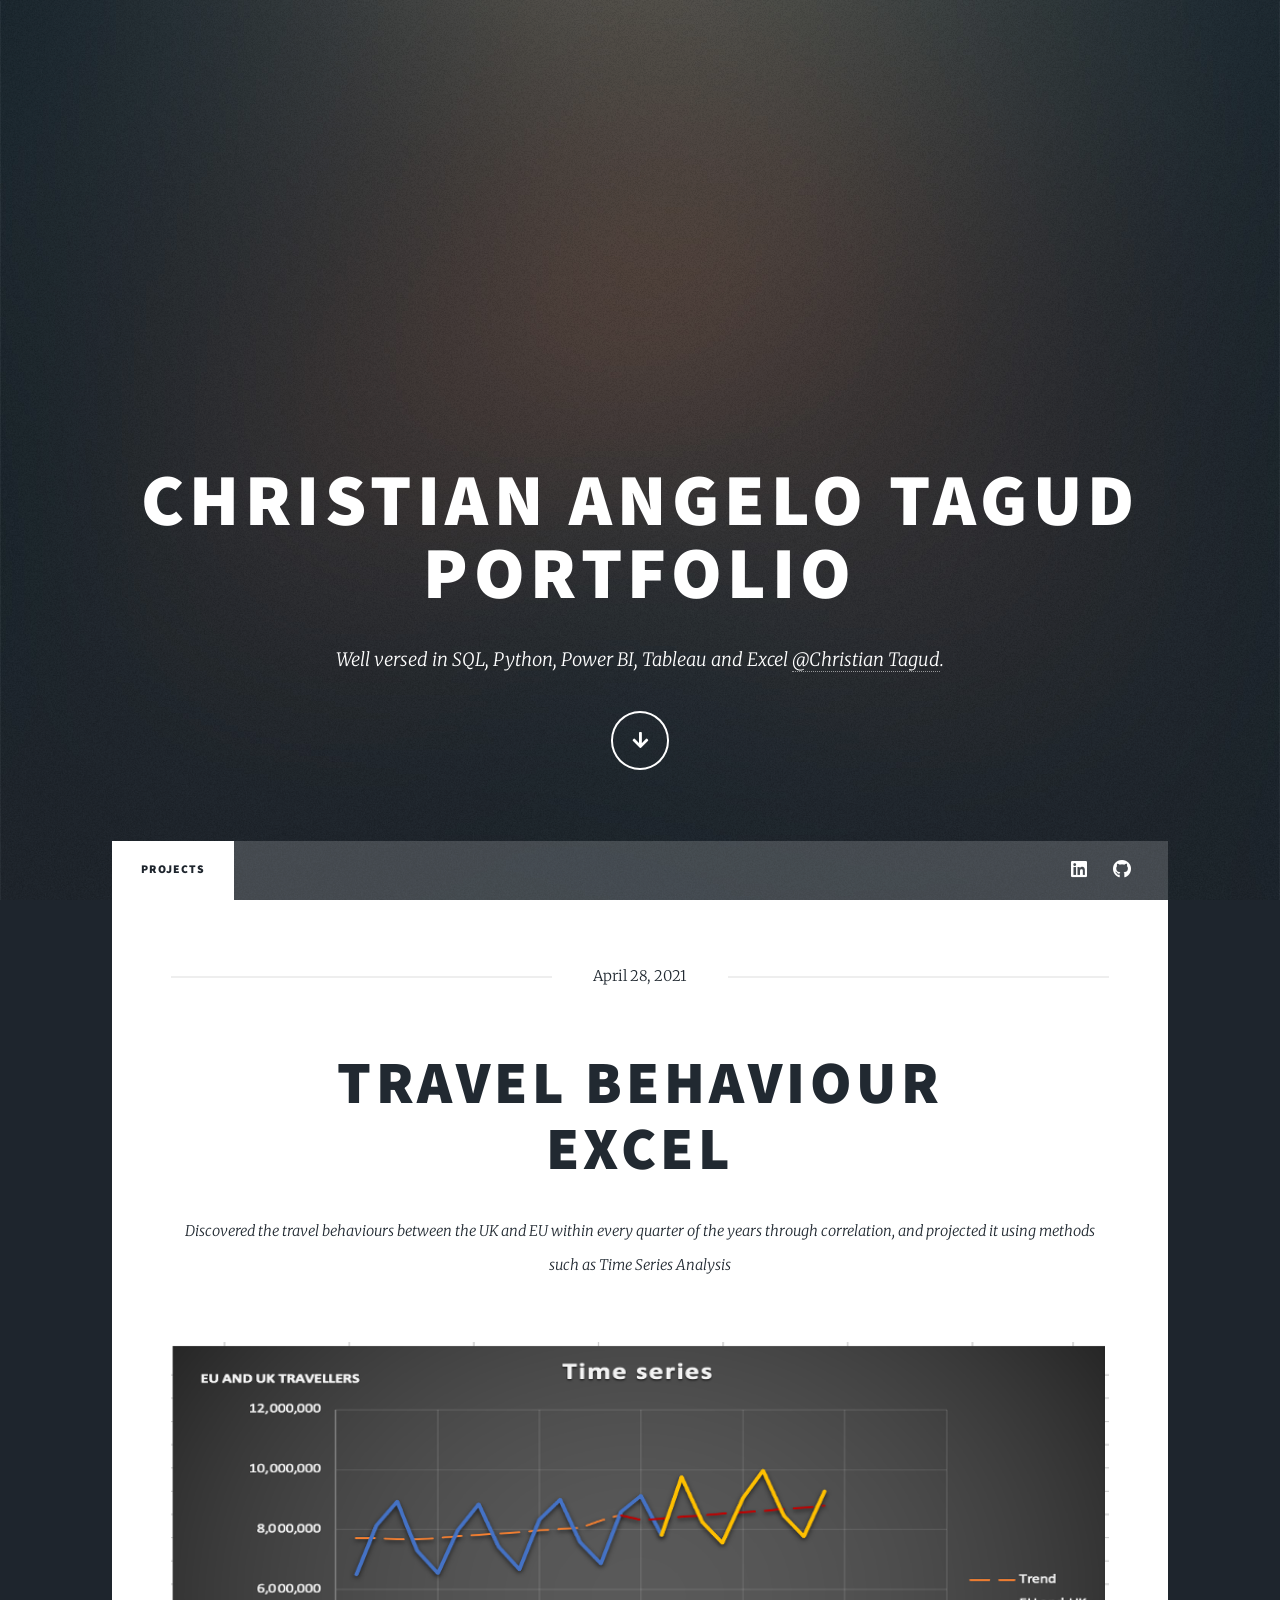
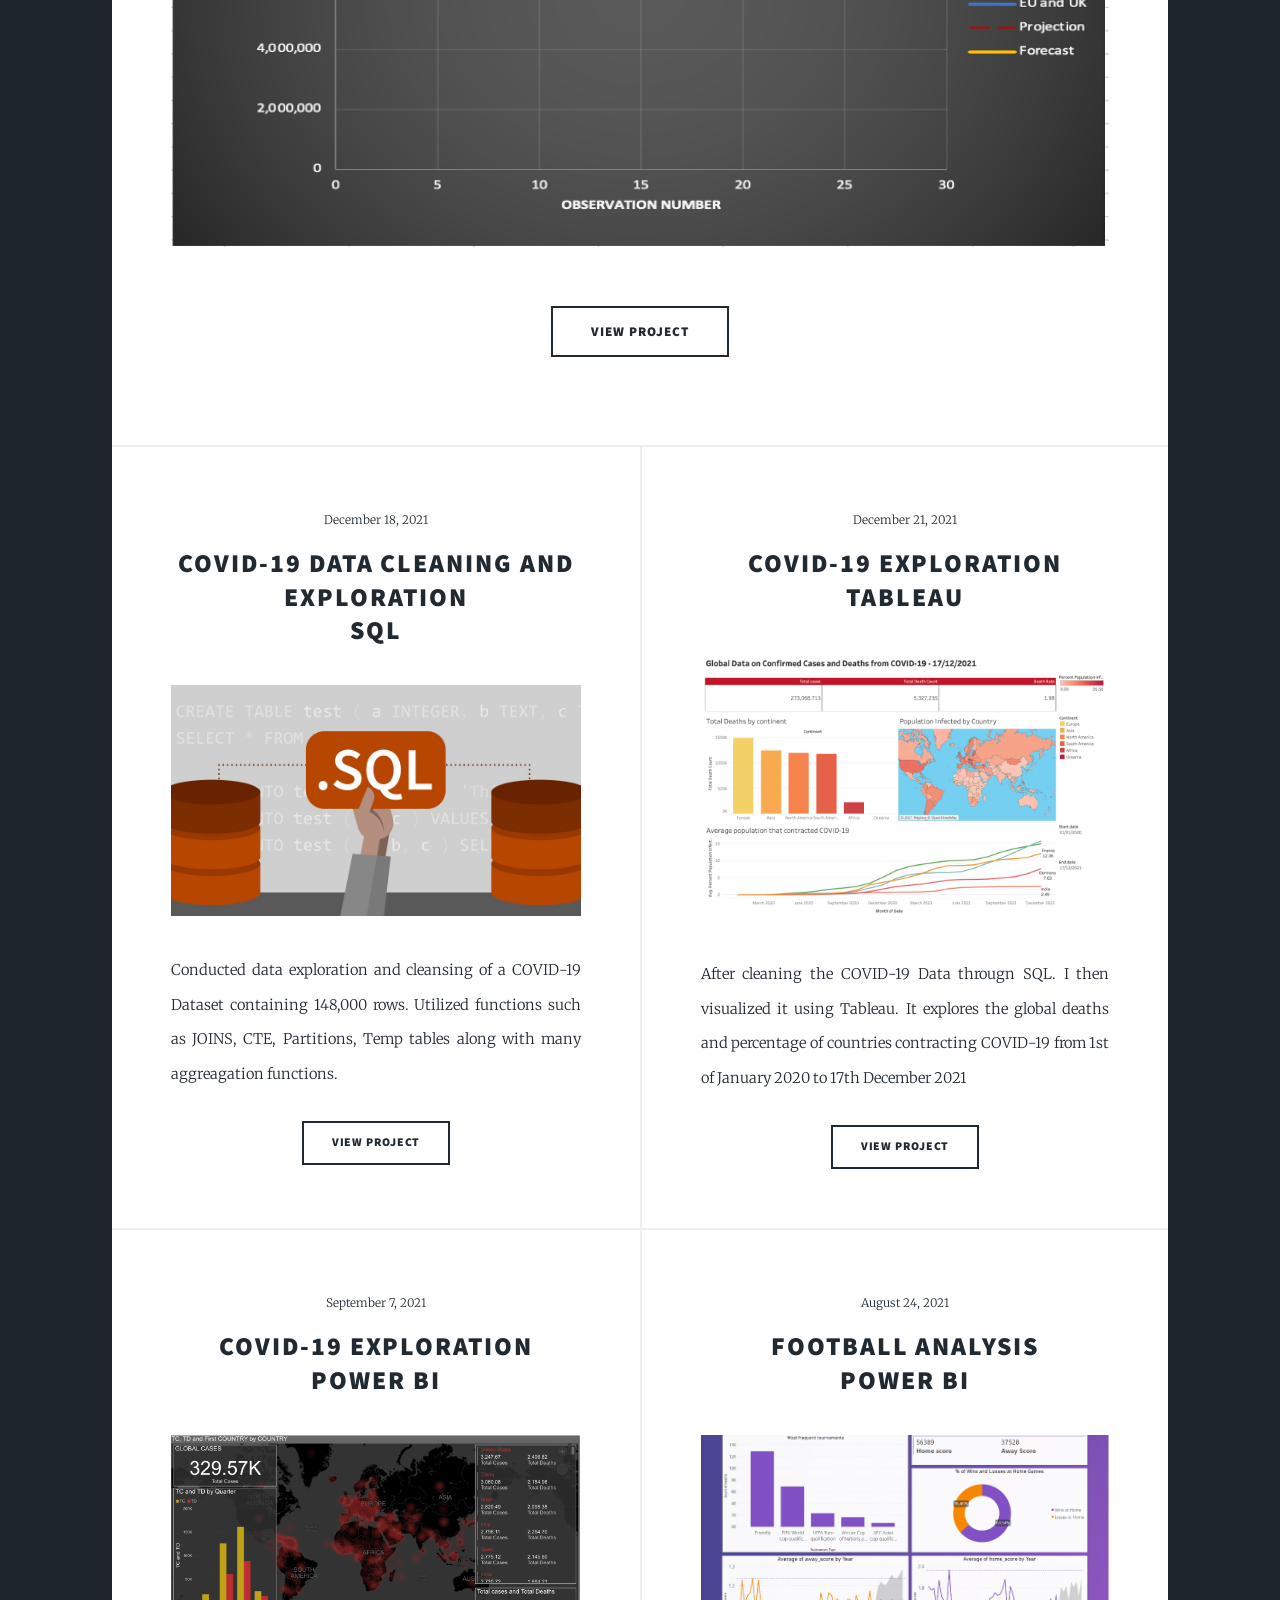
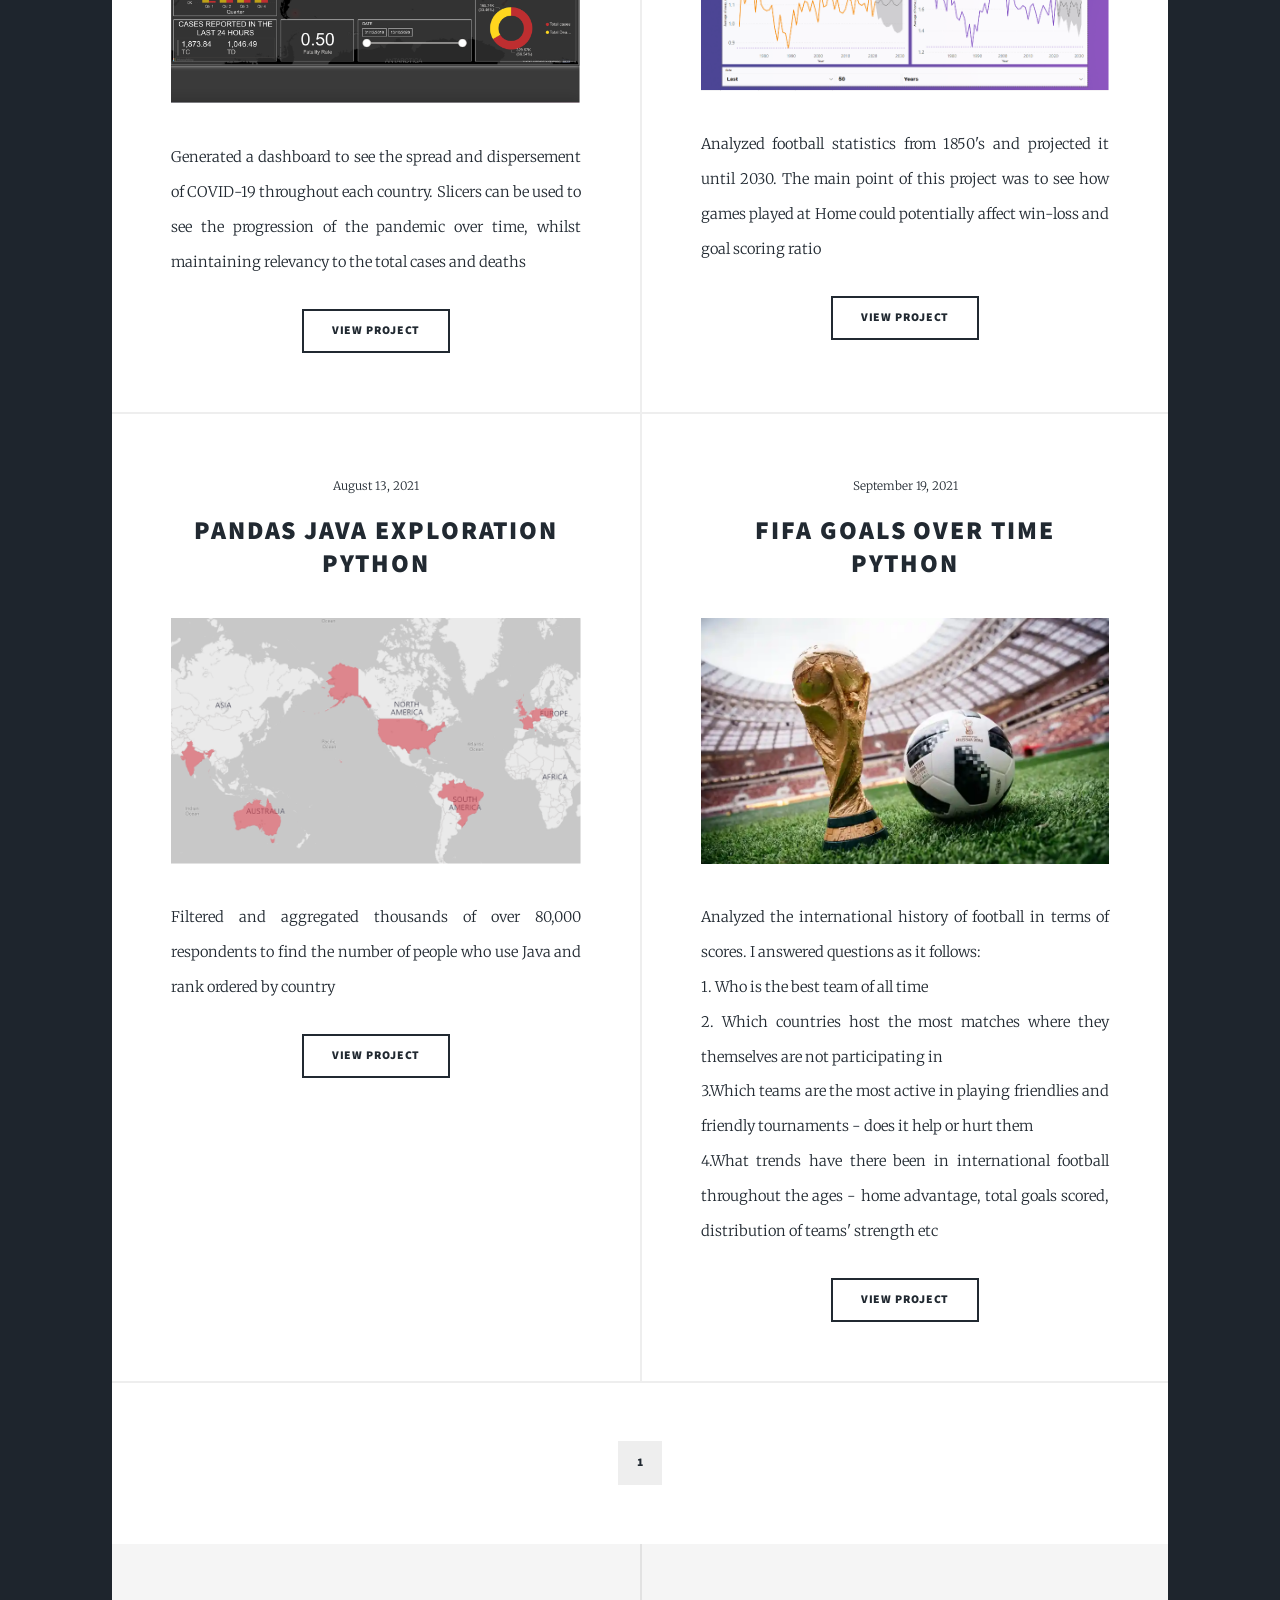
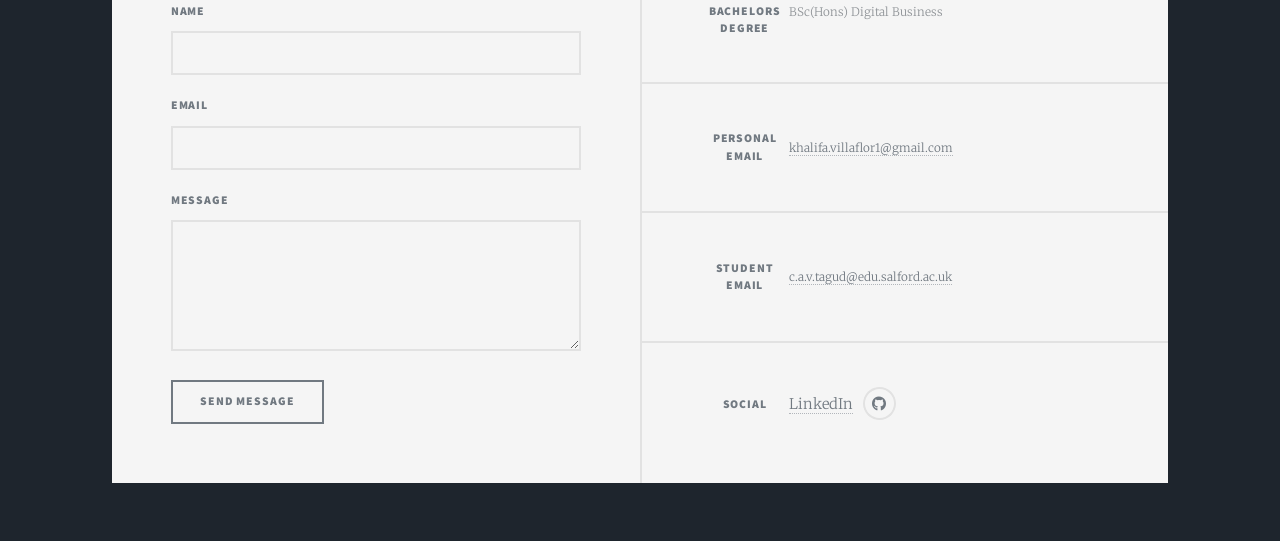
==== commit 4dd2fc16: "Update index.html" ====
--- a/index.html
+++ b/index.html
@@ -198,7 +198,6 @@
 
 				<!-- Copyright -->
 					<div id="copyright">
-						<ul><li>&copy; Untitled</li><li>Design: <a href="https://html5up.net">HTML5 UP</a></li></ul>
 					</div>
 
 			</div>
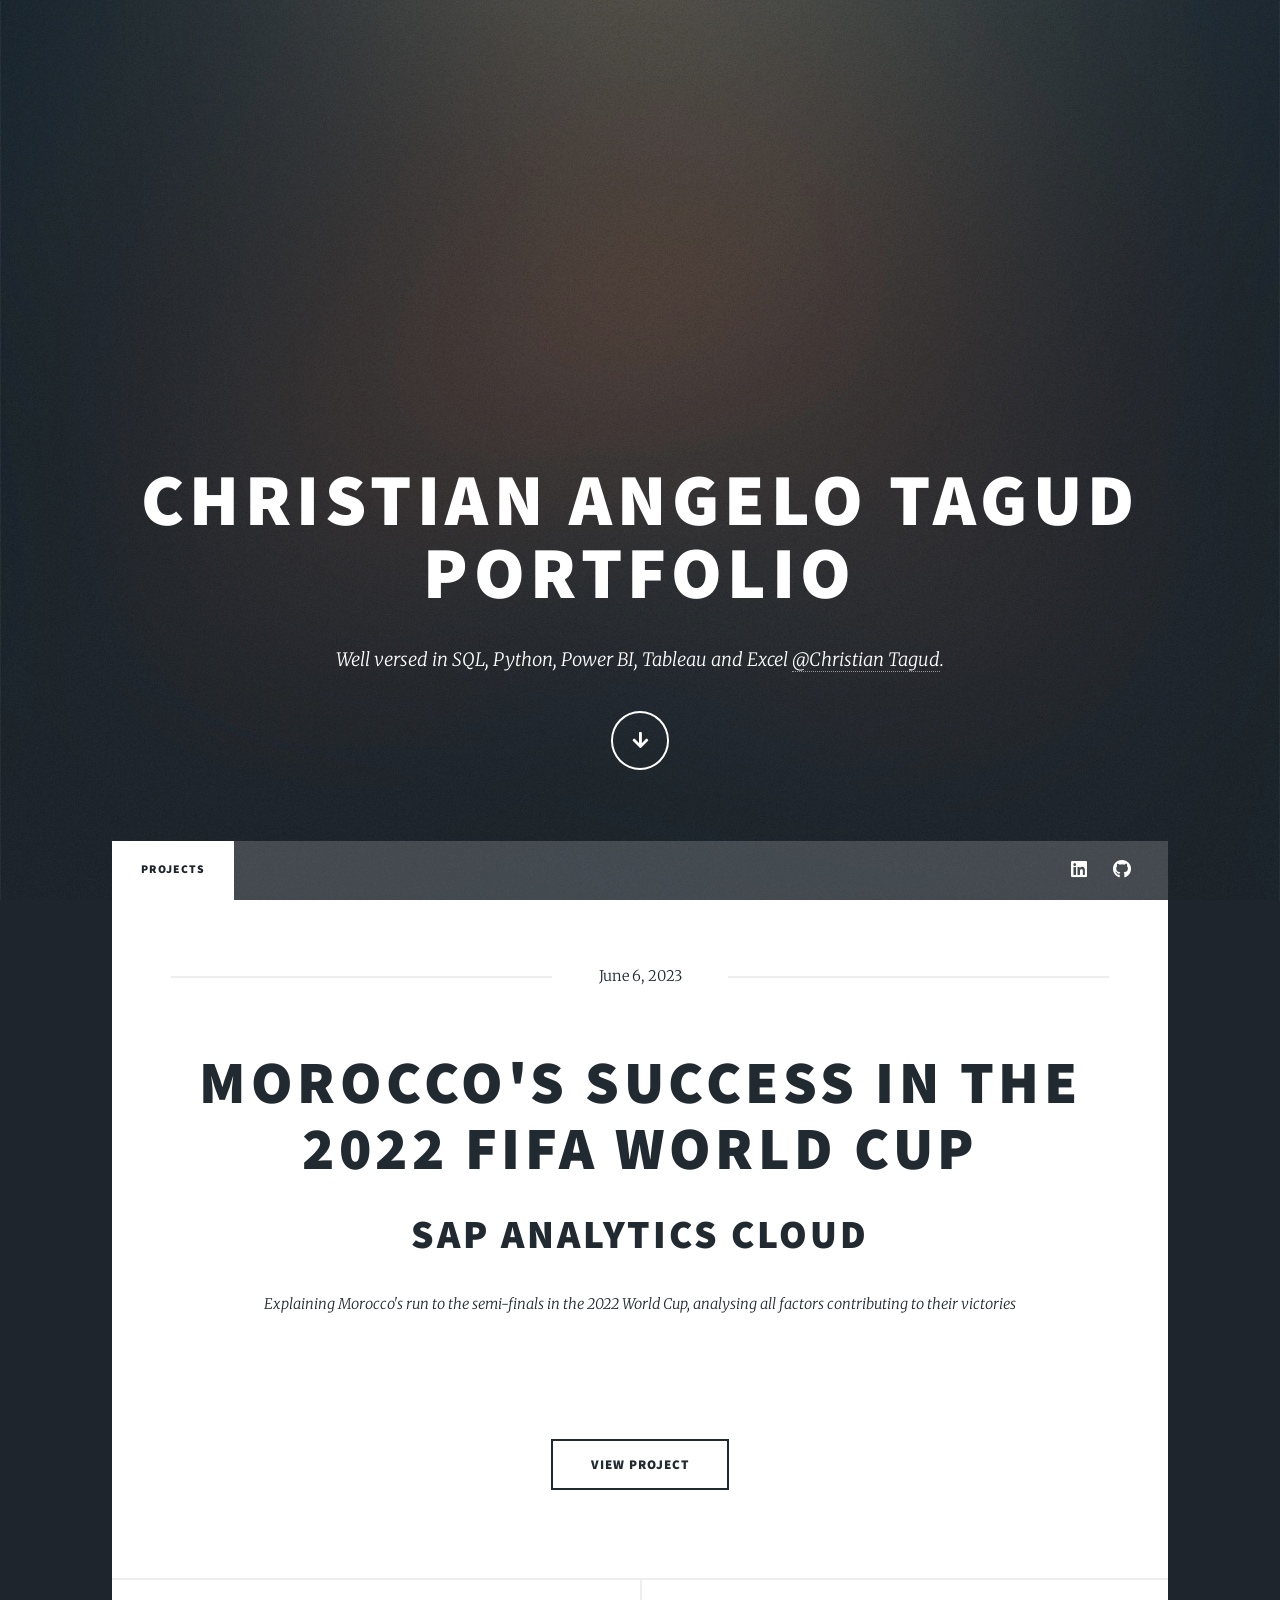
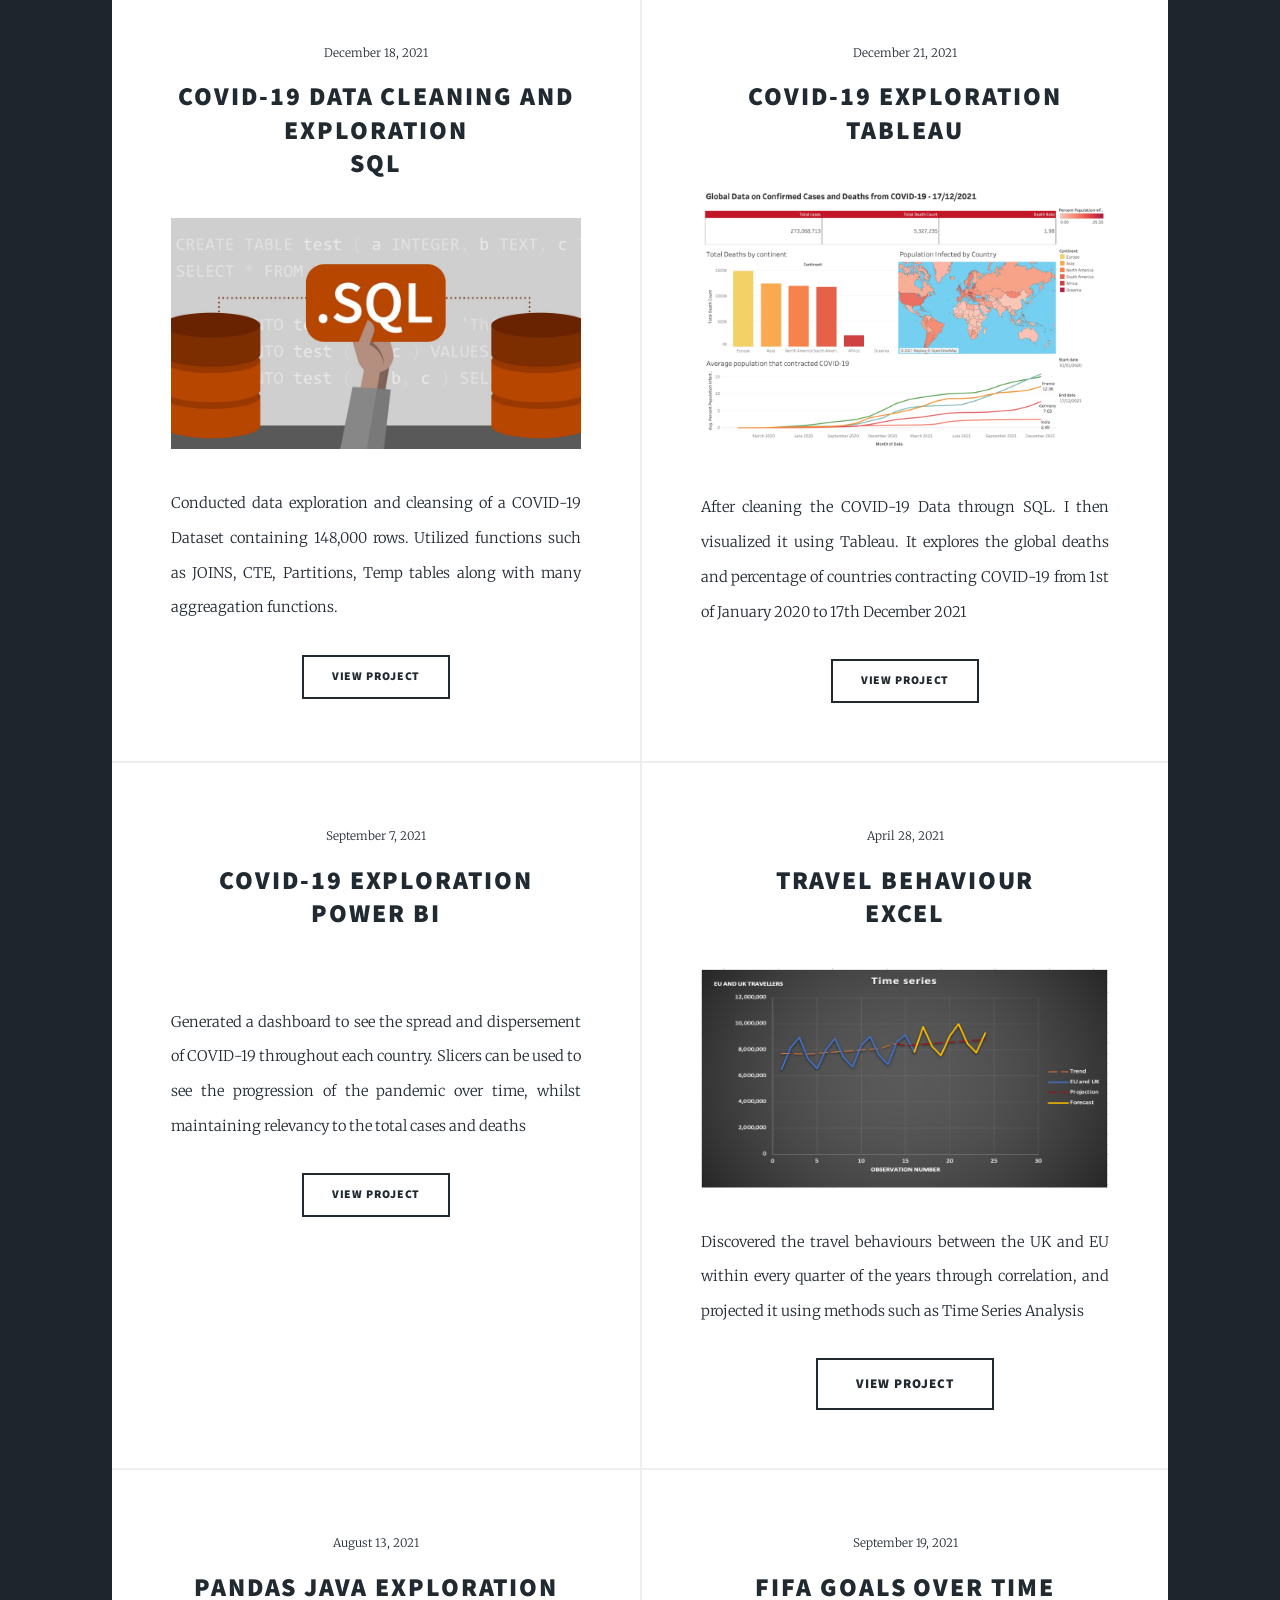
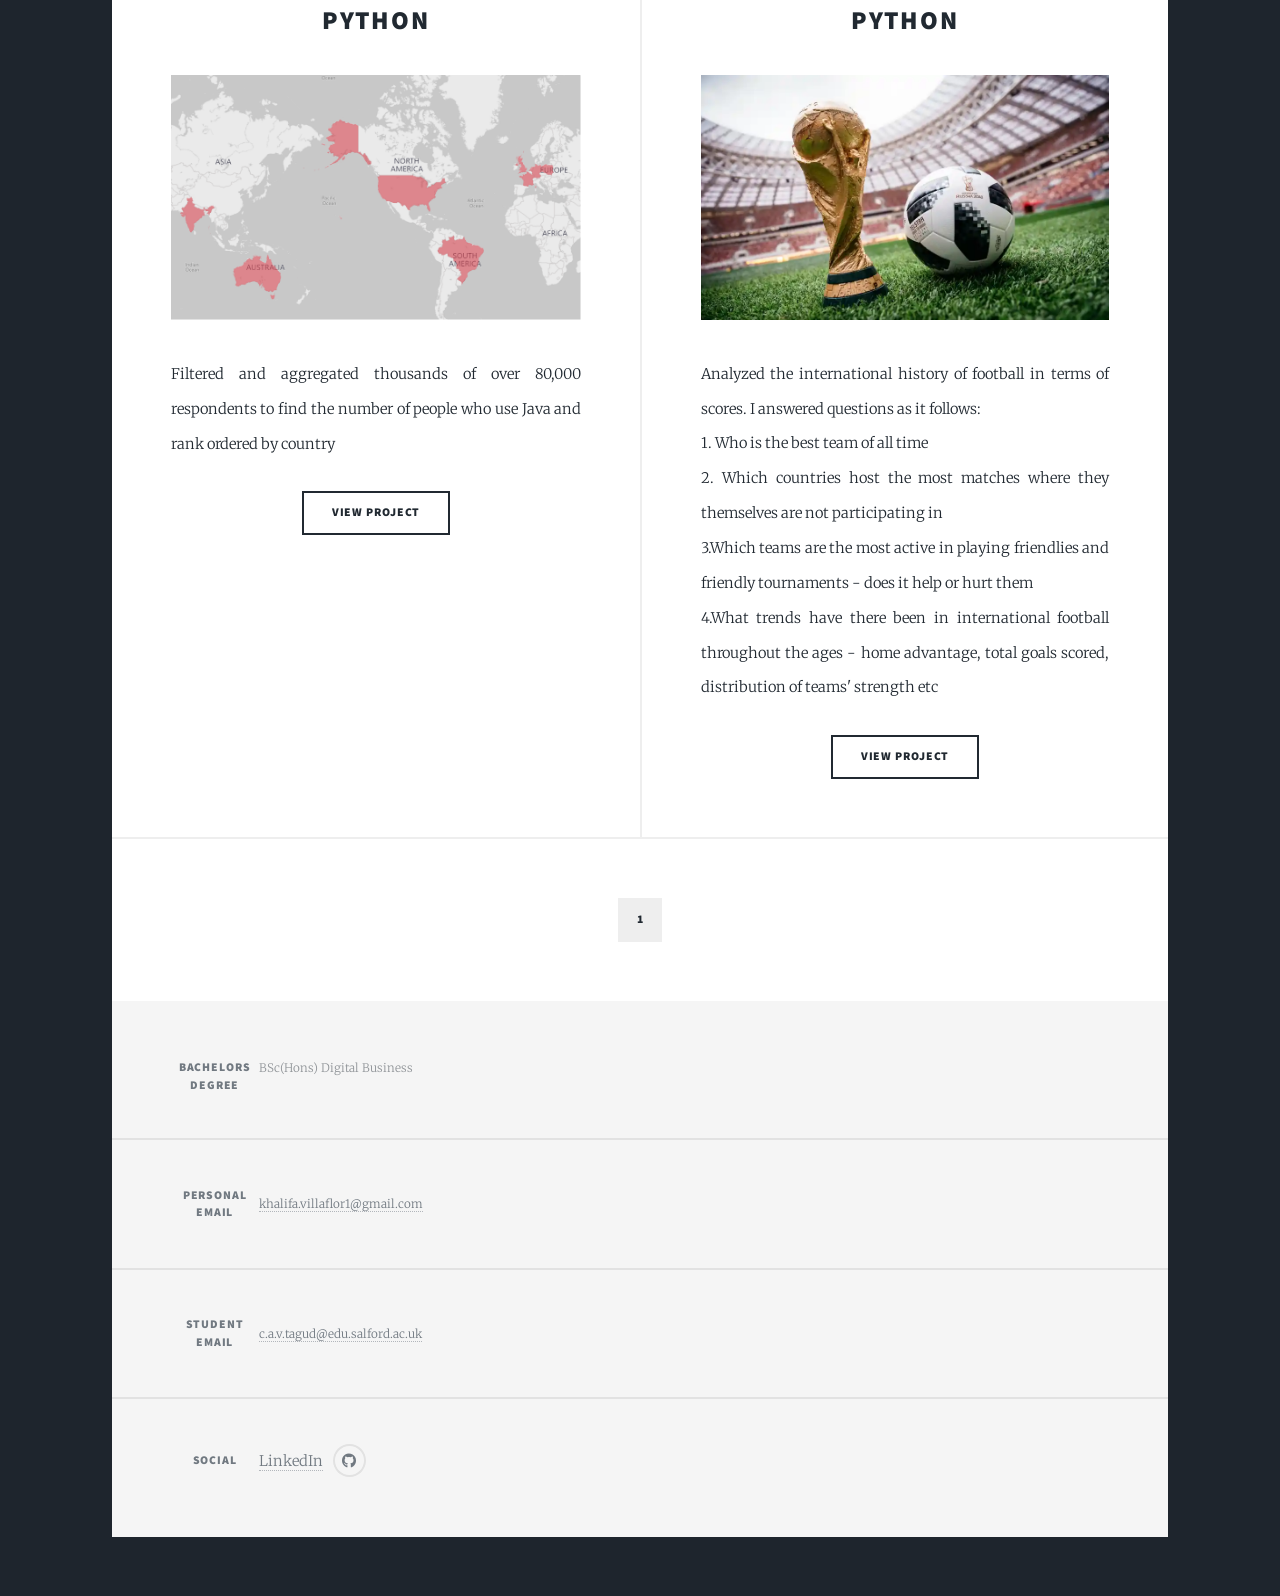
==== commit e97a3af2: "Update index.html" ====
--- a/index.html
+++ b/index.html
@@ -18,7 +18,7 @@
 					<div id="intro">
 						<h1>Christian Angelo Tagud </br>
 						Portfolio</h1>
-						<p>Well versed in SQL, Python, Power BI, Tableau and Excel <a href="https://www.linkedin.com/in/christian-villaflor-5797161b7/"> @Christian Tagud</a>.</p>
+						<p>Well versed in SQL, Python, Power BI, Tableau and Excel <a href="https://www.linkedin.com/in/khalifa-tagud/" target="_blank"> @Christian Tagud</a>.</p>
 						<ul class="actions">
 							<li><a href="https://github.com/ctagud" class="button icon solid solo fa-arrow-down scrolly">Continue</a></li>
 						</ul>
@@ -31,7 +31,7 @@
 							<li class="active"><a href="index.html">Projects</a></li>
 						</ul>
 						<ul class="icons">
-							<li><a href="https://www.linkedin.com/in/christian-villaflor-5797161b7/" class="icon brands fa-linkedin"><span class="label">Instagram</span></a></li>
+							<li><a href="https://www.linkedin.com/in/khalifa-tagud/" target="_blank" class="icon brands fa-linkedin"><span class="label">Instagram</span></a></li>
 							<li><a href="#" class="icon brands fa-github"><span class="label">GitHub</span></a></li>
 						</ul>
 					</nav>
@@ -40,71 +40,81 @@
 					<div id="main">
 
 						<!-- Featured Post -->
-							<article class="post featured">
-								<header class="major">
+			
+								<!-- Featured Post -->
+								<article class="post featured">
+									<header class="major">
+										<span class="date">June 6, 2023</span>
+										<h2><a href="https://github.com/ctagud/Morocco-FIFA/blob/main/SAC%20Script%20MAR.pdf" target="_blank">Morocco's Success in the 2022 FIFA World Cup
+										</a></h2>
+										<h2 style="font-size: 40px;">SAP Analytics Cloud</h2>
+										<p>Explaining Morocco's run to the semi-finals in the 2022 World Cup, analysing all factors contributing to their victories</p>
+									</header>
+									<a href="https://github.com/ctagud/Morocco-FIFA/blob/main/SAC%20Script%20MAR.pdf" target="_blank" class="image main"><img src="images/fifa.png" alt="" /></a>
+									<ul class="actions special">
+										<li><a href="https://github.com/ctagud/Morocco-FIFA/blob/main/SAC%20Script%20MAR.pdf" target="_blank" class="button large">VIEW PROJECT</a></li>
+									</ul>
+								</article>
+
+	
+
+						<!-- Posts -->
+							<section class="posts">
+								<article>
+									<header>
+										<span class="date">December 18, 2021</span>
+										<h2><a href="https://github.com/Khaloof123/SQLprojects/blob/main/SQLDataExploration.sql" target = "_blank">Covid-19 Data Cleaning and exploration<br />
+										SQL</a></h2>
+									</header>
+
+									<a href="https://github.com/Khaloof123/SQLprojects/blob/main/SQLDataExploration.sql" target = "_blank" class="image fit"><img src="images/sqlpic.jpg" alt="" /></a>
+									<p>Conducted data exploration and cleansing of a COVID-19 Dataset containing 148,000 rows. Utilized functions such as JOINS, CTE, Partitions, Temp tables along with many aggreagation functions.</p>
+									<ul class="actions special">
+										<li><a href="https://github.com/Khaloof123/SQLprojects/blob/main/SQLDataExploration.sql" target = "_blank" class="button">VIEW PROJECT</a></li>
+									</ul>
+								</article>
+								<article>
+									<header>
+										<span class="date">December 21, 2021</span>
+										<h2><a href="https://public.tableau.com/app/profile/christian.angelo6536/viz/COVID-19Globalstatistics/Dashboard1" target = "_blank" >COVID-19 EXPLORATION<br />
+										Tableau</a></h2>
+									</header>
+									<a href="https://public.tableau.com/app/profile/christian.angelo6536/viz/COVID-19Globalstatistics/Dashboard1" target = "_blank" class="image fit"><img src="images/tableau.png" alt="" /></a>
+									<p>After cleaning the COVID-19 Data througn SQL. I then visualized it using Tableau. It explores the global deaths and percentage of countries contracting COVID-19 from 1st of January 2020 to 17th December 2021</p>
+									<ul class="actions special">
+										<li><a href="https://public.tableau.com/app/profile/christian.angelo6536/viz/COVID-19Globalstatistics/Dashboard1" class="button" target=”_blank”>VIEW PROJECT</a></li>
+									</ul>
+								</article>
+
+								<article>
+									<header>
+										<span class="date">September 7, 2021</span>
+										<h2><a href="https://github.com/Khaloof123/PowerBI/blob/main/Covid-19%20map-2.pdf" target = "_blank" >COVID-19 Exploration
+										Power BI</a></h2>
+									</header>
+									<a href="https://github.com/Khaloof123/PowerBI/blob/main/Covid-19%20map-2.pdf" target = "_blank" class="image fit"><img src="images/dash.png" alt="" /></a>
+									<p>Generated a dashboard to see the spread and dispersement of COVID-19 throughout each country. Slicers can be used to see the progression of the pandemic over time, whilst maintaining relevancy to the total cases and deaths</p>
+									<ul class="actions special">
+										<li><a href="https://github.com/Khaloof123/PowerBI/blob/main/Covid-19%20map-2.pdf" target=”_blank” class="button">VIEW PROJECT</a></li>
+									</ul>
+								</article>
+
+								<article>
+									<header>
 									<span class="date">April 28, 2021</span>
 									<h2><a href="https://github.com/Khaloof123/Projects/blob/main/Travel%20behaviour.pdf">Travel Behaviour<br/>
 									Excel</a></h2>
-									<p>Discovered the travel behaviours between the UK and EU within every quarter of the years through correlation, and projected it using methods such as Time Series Analysis</p>
 								</header>
-								<a href="https://github.com/Khaloof123/Projects/blob/main/Travel%20behaviour.pdf" class="image main"><img src="images/time.png" alt="" /></a>
+
+								<a href="https://github.com/Khaloof123/Projects/blob/main/Travel%20behaviour.pdf" class="image fit"><img src="images/time.png"alt="" /></a>
+
+								<p>Discovered the travel behaviours between the UK and EU within every quarter of the years through correlation, and projected it using methods such as Time Series Analysis</p>
+
 								<ul class="actions special">
 									<li><a href="https://github.com/Khaloof123/Projects/blob/main/Travel%20behaviour.pdf" class="button large">VIEW PROJECT</a></li>
 								</ul>
 							</article>
 
-						<!-- Posts -->
-							<section class="posts">
-								<article>
-									<header>
-										<span class="date">December 18, 2021</span>
-										<h2><a href="https://github.com/Khaloof123/SQLprojects/blob/main/SQLDataExploration.sql" target = "_blank">Covid-19 Data Cleaning and exploration<br />
-										SQL</a></h2>
-									</header>
-
-									<a href="https://github.com/Khaloof123/SQLprojects/blob/main/SQLDataExploration.sql" target = "_blank" class="image fit"><img src="images/sqlpic.jpg" alt="" /></a>
-									<p>Conducted data exploration and cleansing of a COVID-19 Dataset containing 148,000 rows. Utilized functions such as JOINS, CTE, Partitions, Temp tables along with many aggreagation functions.</p>
-									<ul class="actions special">
-										<li><a href="https://github.com/Khaloof123/SQLprojects/blob/main/SQLDataExploration.sql" target = "_blank" class="button">VIEW PROJECT</a></li>
-									</ul>
-								</article>
-								<article>
-									<header>
-										<span class="date">December 21, 2021</span>
-										<h2><a href="https://public.tableau.com/app/profile/christian.angelo6536/viz/COVID-19Globalstatistics/Dashboard1" target = "_blank" >COVID-19 EXPLORATION<br />
-										Tableau</a></h2>
-									</header>
-									<a href="https://public.tableau.com/app/profile/christian.angelo6536/viz/COVID-19Globalstatistics/Dashboard1" target = "_blank" class="image fit"><img src="images/tableau.png" alt="" /></a>
-									<p>After cleaning the COVID-19 Data througn SQL. I then visualized it using Tableau. It explores the global deaths and percentage of countries contracting COVID-19 from 1st of January 2020 to 17th December 2021</p>
-									<ul class="actions special">
-										<li><a href="https://public.tableau.com/app/profile/christian.angelo6536/viz/COVID-19Globalstatistics/Dashboard1" class="button" target=”_blank”>VIEW PROJECT</a></li>
-									</ul>
-								</article>
-
-								<article>
-									<header>
-										<span class="date">September 7, 2021</span>
-										<h2><a href="https://github.com/Khaloof123/PowerBI/blob/main/Covid-19%20map-2.pdf" target = "_blank" >COVID-19 Exploration
-										Power BI</a></h2>
-									</header>
-									<a href="https://github.com/Khaloof123/PowerBI/blob/main/Covid-19%20map-2.pdf" target = "_blank" class="image fit"><img src="images/Picture 1.png" alt="" /></a>
-									<p>Generated a dashboard to see the spread and dispersement of COVID-19 throughout each country. Slicers can be used to see the progression of the pandemic over time, whilst maintaining relevancy to the total cases and deaths</p>
-									<ul class="actions special">
-										<li><a href="https://github.com/Khaloof123/PowerBI/blob/main/Covid-19%20map-2.pdf" target=”_blank” class="button">VIEW PROJECT</a></li>
-									</ul>
-								</article>
-								<article>
-									<header>
-										<span class="date">August 24, 2021</span>
-										<h2><a href="https://github.com/Khaloof123/PowerBI/blob/main/Updated%20football%20data-2.pdf" target = "_blank">Football analysis<br />
-										Power BI</a></h2>
-									</header>
-									<a href="https://github.com/Khaloof123/PowerBI/blob/main/Updated%20football%20data-2.pdf" target = "_blank" class="image fit"><img src="images/Picture 2.png" alt="" /></a>
-									<p>Analyzed football statistics from 1850's and projected it until 2030. The main point of this project was to see how games played at Home could potentially affect win-loss and goal scoring ratio</p>
-									<ul class="actions special">
-										<li><a href="https://github.com/Khaloof123/PowerBI/blob/main/Updated%20football%20data-2.pdf" target = "_blank" class="button">VIEW PROJECT</a></li>
-									</ul>
-								</article>
 								<article>
 									<header>
 										<span class="date">August 13, 2021</span>
@@ -117,6 +127,8 @@
 										<li><a href="https://github.com/Khaloof123/Python-projects/blob/main/FIFA%20Goals%20over%20time.ipynb" target = "_blank"class="button">VIEW PROJECT</a></li>
 									</ul>
 								</article>
+
+
 								<article>
 									<header>
 										<span class="date">September 19, 2021</span>
@@ -152,27 +164,7 @@
 
 				<!-- Footer -->
 					<footer id="footer">
-						<section>
-							<form method="post" action="#">
-								<div class="fields">
-									<div class="field">
-										<label for="name">Name</label>
-										<input type="text" name="name" id="name" />
-									</div>
-									<div class="field">
-										<label for="email">Email</label>
-										<input type="text" name="email" id="email" />
-									</div>
-									<div class="field">
-										<label for="message">Message</label>
-										<textarea name="message" id="message" rows="3"></textarea>
-									</div>
-								</div>
-								<ul class="actions">
-									<li><input type="submit" value="Send Message" /></li>
-								</ul>
-							</form>
-						</section>
+						
 						<section class="split contact">
 							<section class="alt">
 								<h3>Bachelors degree</h3>
@@ -198,6 +190,7 @@
 
 				<!-- Copyright -->
 					<div id="copyright">
+		
 					</div>
 
 			</div>
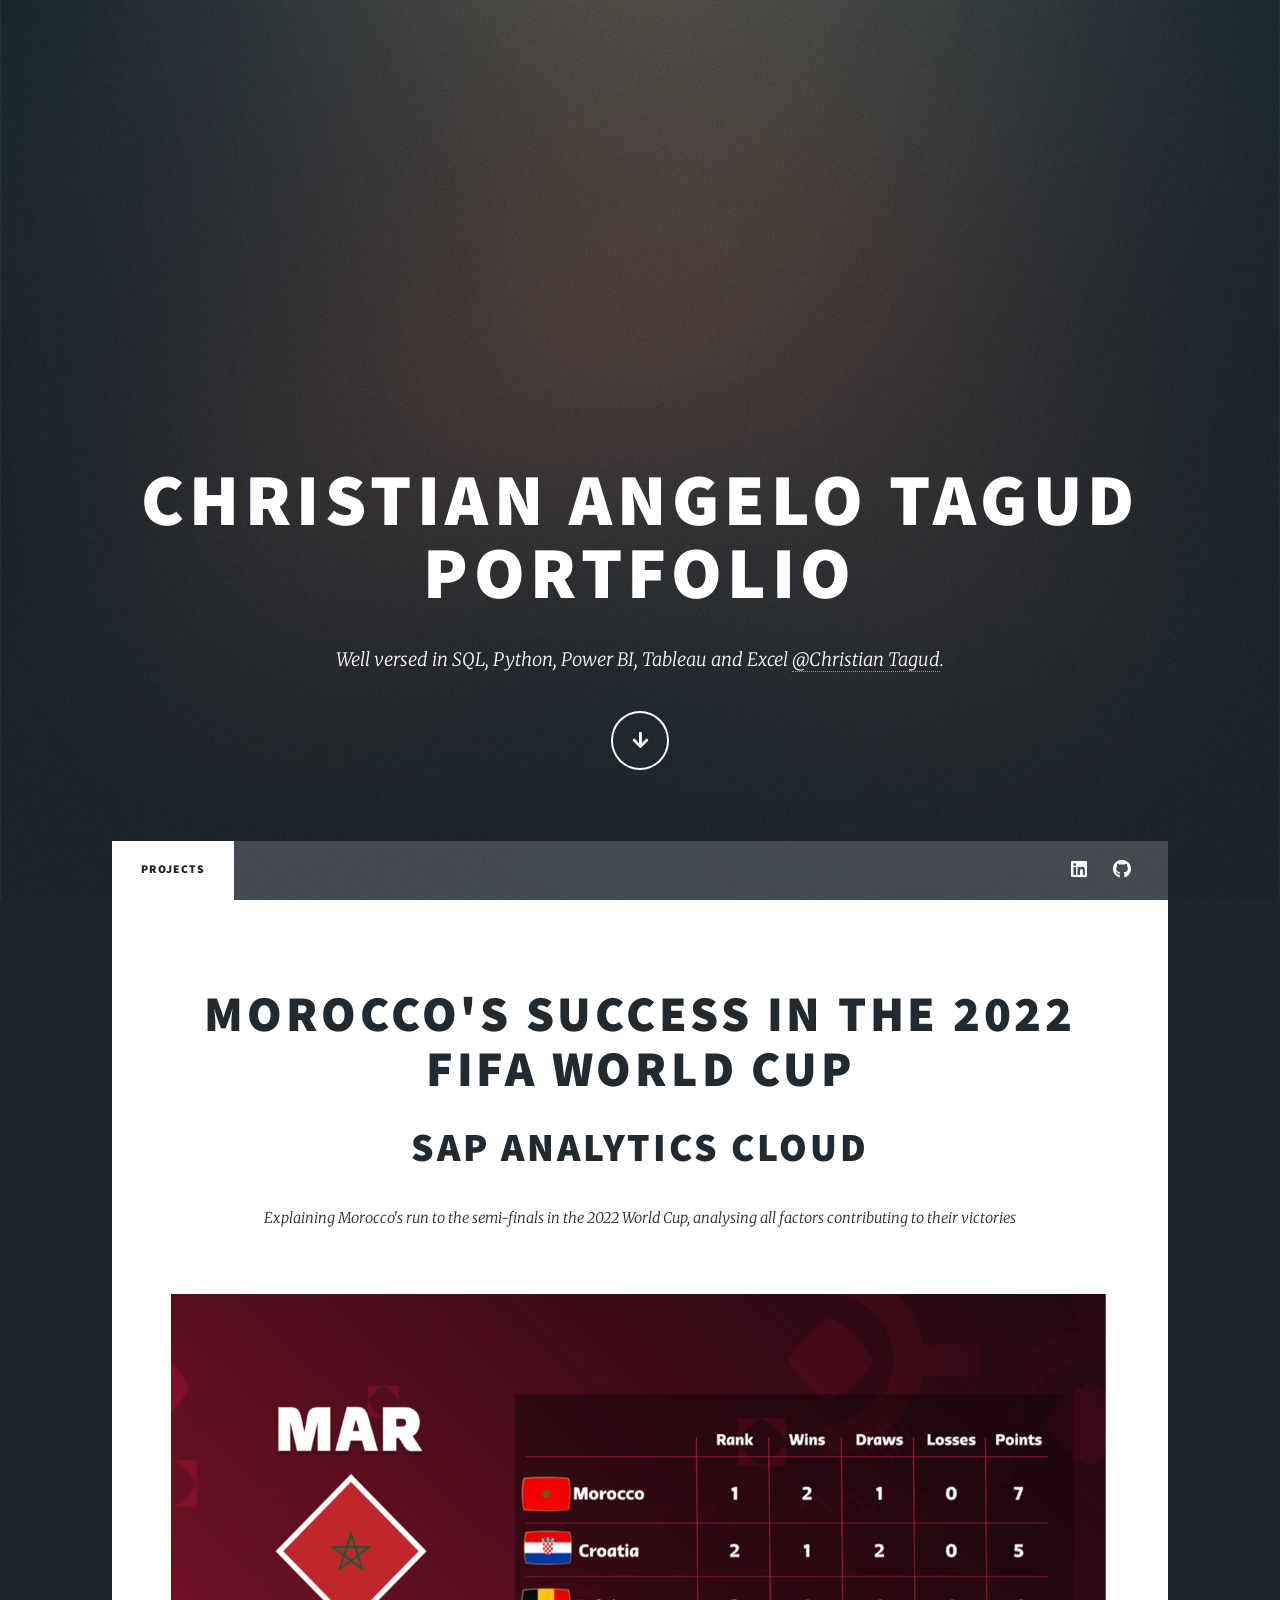
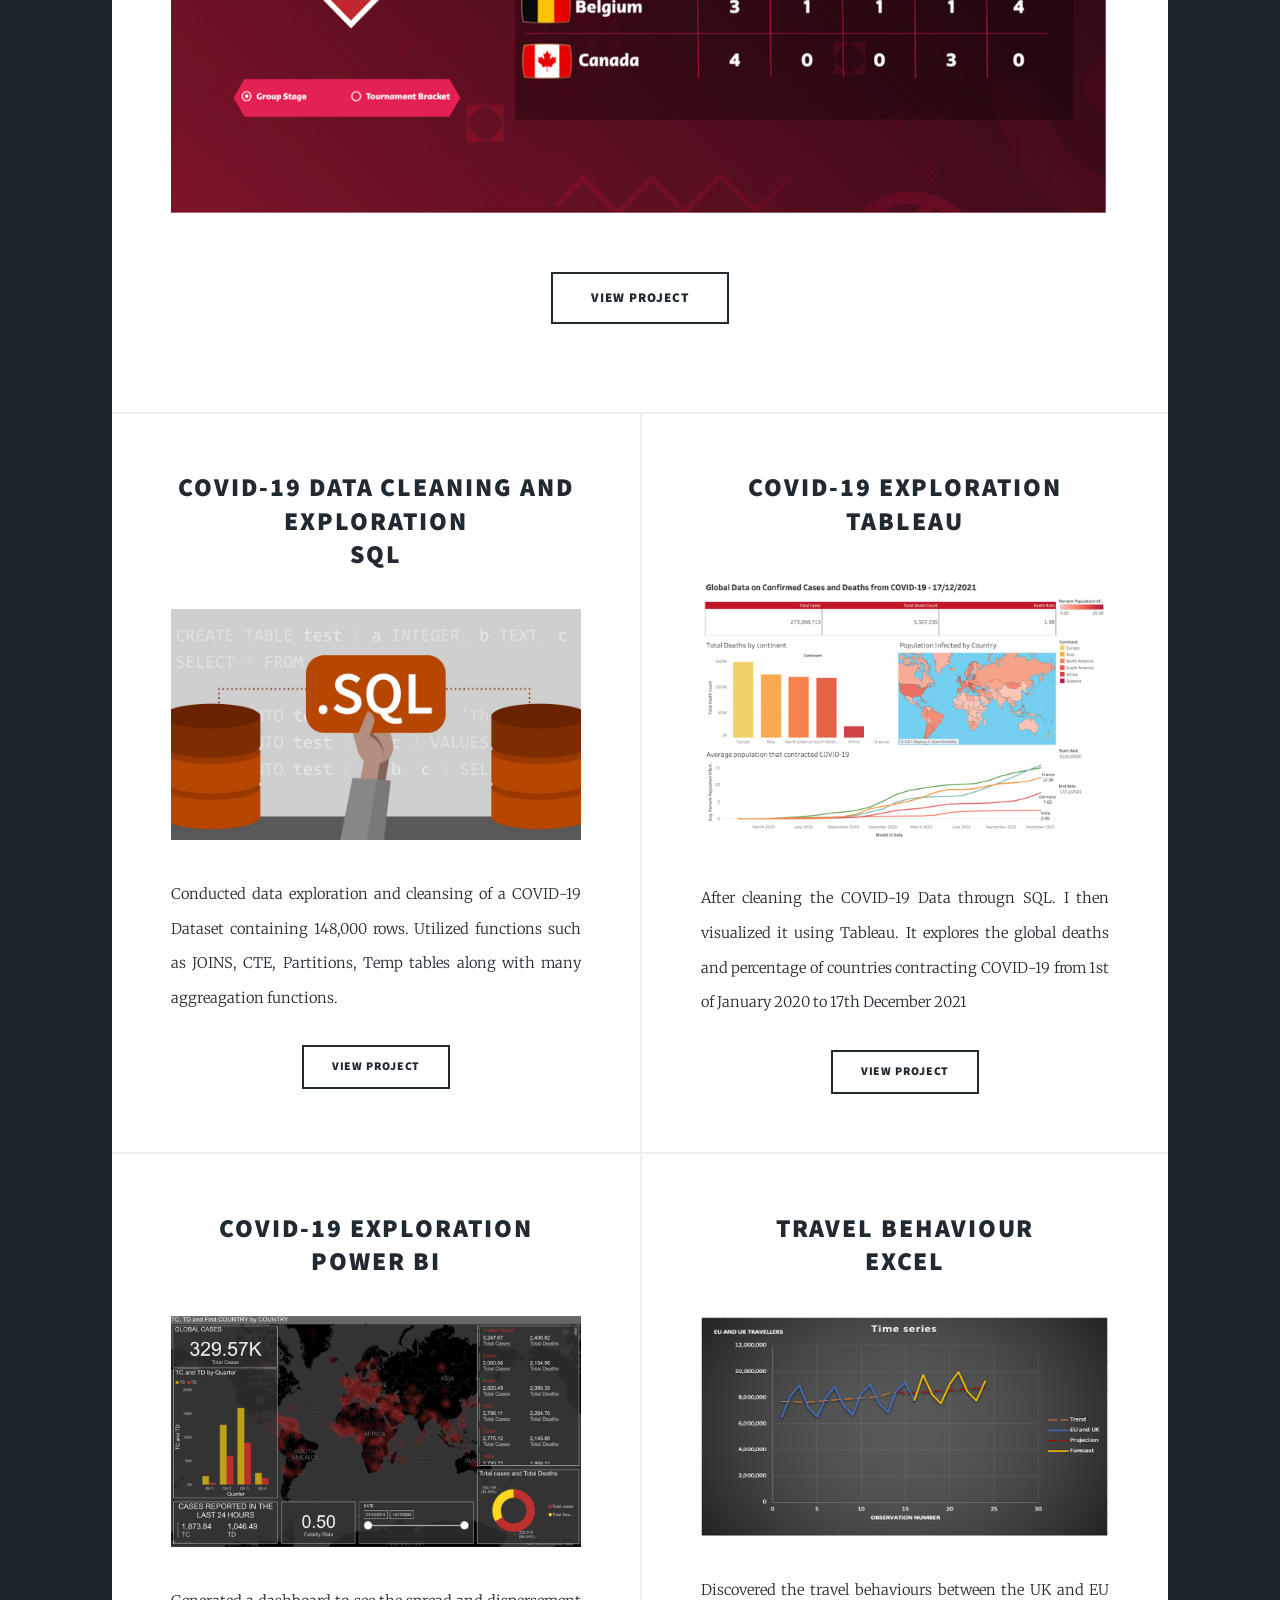
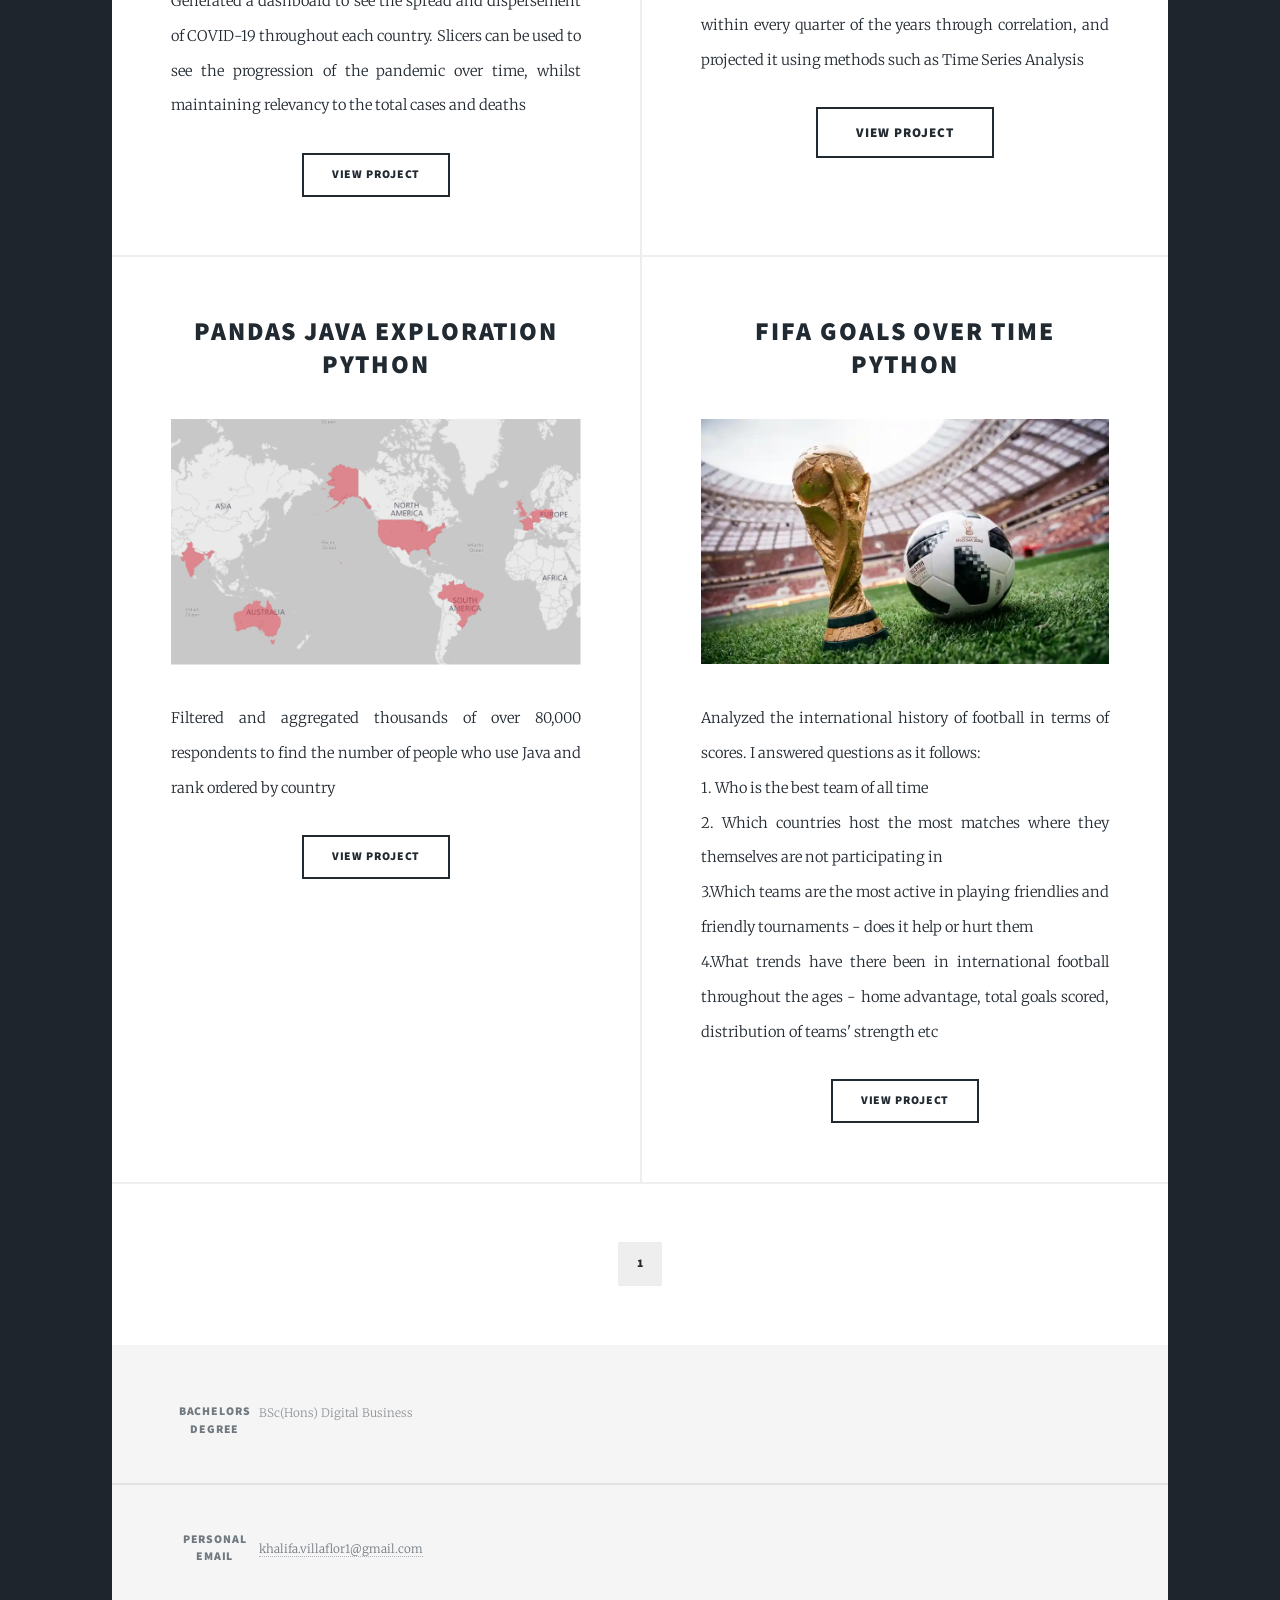
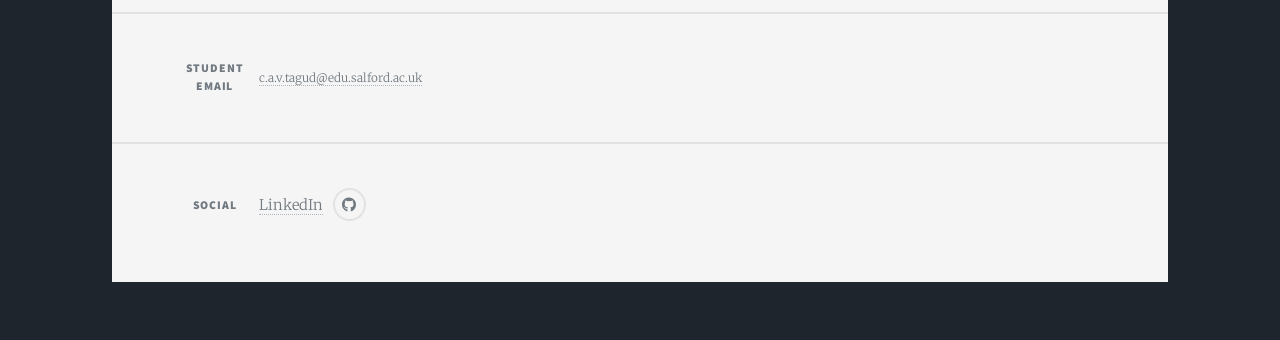
==== commit 8b80cfdd: "Add files via upload" ====
--- a/index.html
+++ b/index.html
@@ -44,7 +44,6 @@
 								<!-- Featured Post -->
 								<article class="post featured">
 									<header class="major">
-										<span class="date">June 6, 2023</span>
 										<h2><a href="https://github.com/ctagud/Morocco-FIFA/blob/main/SAC%20Script%20MAR.pdf" target="_blank">Morocco's Success in the 2022 FIFA World Cup
 										</a></h2>
 										<h2 style="font-size: 40px;">SAP Analytics Cloud</h2>
@@ -62,7 +61,6 @@
 							<section class="posts">
 								<article>
 									<header>
-										<span class="date">December 18, 2021</span>
 										<h2><a href="https://github.com/Khaloof123/SQLprojects/blob/main/SQLDataExploration.sql" target = "_blank">Covid-19 Data Cleaning and exploration<br />
 										SQL</a></h2>
 									</header>
@@ -75,7 +73,6 @@
 								</article>
 								<article>
 									<header>
-										<span class="date">December 21, 2021</span>
 										<h2><a href="https://public.tableau.com/app/profile/christian.angelo6536/viz/COVID-19Globalstatistics/Dashboard1" target = "_blank" >COVID-19 EXPLORATION<br />
 										Tableau</a></h2>
 									</header>
@@ -88,7 +85,6 @@
 
 								<article>
 									<header>
-										<span class="date">September 7, 2021</span>
 										<h2><a href="https://github.com/Khaloof123/PowerBI/blob/main/Covid-19%20map-2.pdf" target = "_blank" >COVID-19 Exploration
 										Power BI</a></h2>
 									</header>
@@ -101,7 +97,6 @@
 
 								<article>
 									<header>
-									<span class="date">April 28, 2021</span>
 									<h2><a href="https://github.com/Khaloof123/Projects/blob/main/Travel%20behaviour.pdf">Travel Behaviour<br/>
 									Excel</a></h2>
 								</header>
@@ -117,7 +112,6 @@
 
 								<article>
 									<header>
-										<span class="date">August 13, 2021</span>
 										<h2><a href="https://github.com/Khaloof123/Projects/blob/main/Pandas%20java%20project.ipynb" target = "_blank">Pandas Java exploration<br />
 										Python</a></h2>
 									</header>
@@ -131,7 +125,6 @@
 
 								<article>
 									<header>
-										<span class="date">September 19, 2021</span>
 										<h2><a href="https://github.com/Khaloof123/Python-projects/blob/main/FIFA%20Goals%20over%20time.ipynb" target = "_blank">FIFA Goals over time<br />
 									 	Python</a></h2>
 									</header>
--- a/assets/css/main.css
+++ b/assets/css/main.css
@@ -1,10 +1,10 @@
-@import url(fontawesome-all.min.css);
+	@import url(fontawesome-all.min.css);
 @import url("https://fonts.googleapis.com/css?family=Merriweather:300,700,300italic,700italic|Source+Sans+Pro:900");
 
-/*
-	Massively by HTML5 UP
-	html5up.net | @ajlkn
-	Free for personal and commercial use under the CCA 3.0 license (html5up.net/license)
+/*
+	Massively by HTML5 UP
+	html5up.net | @ajlkn
+	Free for personal and commercial use under the CCA 3.0 license (html5up.net/license)
 */
 
 html, body, div, span, applet, object,
@@ -3787,7 +3787,7 @@
 			}
 
 			#main > .post header.major > h1, #main > .post header.major h2 {
-				font-size: 60px;
+				font-size: 50px;
 				line-height: 1.1;
 				margin: 0 0 2rem 0;
 			}
